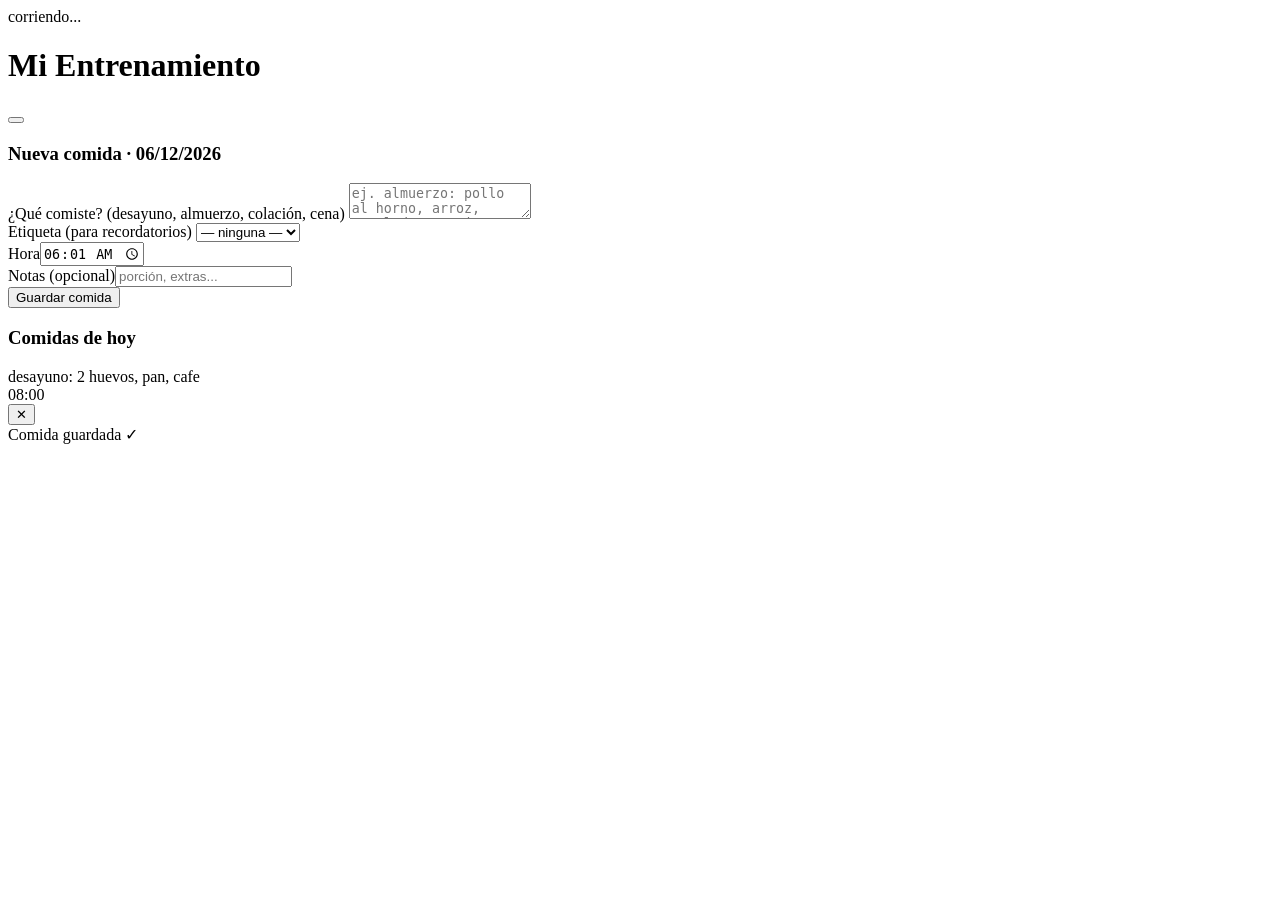
==== test/harness.html @ de98dbd7 "PWA Mi Entrenamiento: registro diario de comidas y entrenamientos - 5 vistas (Hoy, Comida, Entreno, " ====
﻿<!DOCTYPE html>
<html lang="es">
<head><meta charset="UTF-8"><title>Test harness Mi Entrenamiento</title></head>
<body>
  <div id="result">corriendo...</div>
  <header id="app-header">
    <h1 id="header-title">Mi Entrenamiento</h1>
    <button id="btn-sync" class="icon-btn"><span id="sync-dot" class="sync-dot"></span></button>
  </header>
  <main id="view"></main>
  <div id="toast" class="toast"></div>

  <script>
    // ===== Captura de errores ANTES de cargar la app =====
    window.__errores = [];
    window.onerror = function (msg, src, line, col, err) {
      window.__errores.push(msg + " @" + (src || "?").split("/").pop() + ":" + line);
      const el = document.getElementById("result");
      if (el && el.textContent === "corriendo...") el.textContent = "ERROR GLOBAL: " + msg;
      return false;
    };
    window.addEventListener("unhandledrejection", function (e) {
      window.__errores.push("PROMESA: " + (e.reason && e.reason.message ? e.reason.message : String(e.reason)));
      const el = document.getElementById("result");
      if (el && el.textContent === "corriendo...") el.textContent = "PROMESA: " + window.__errores.join(" | ");
    });
  </script>

  <script>
    // ===== Mock de IndexedDB en memoria (síncrono: handlers se ejecutan al asignarse) =====
    // OJO: window.indexedDB es un getter del proto → hay que sombrearlo con defineProperty
    (function () {
      const stores = { comidas: new Map(), entrenos: new Map() };
      const clone = (o) => JSON.parse(JSON.stringify(o));
      function syncReq(result) {
        const r = { result, error: null };
        Object.defineProperty(r, "onsuccess", {
          set(fn) { this._fn = fn; if (fn) { try { fn(); } catch (e) { this.error = e; } } },
          get() { return this._fn; },
        });
        Object.defineProperty(r, "onerror", {
          set(fn) { this._efn = fn; },
          get() { return this._efn; },
        });
        return r;
      }
      const store = (name) => ({
        put(item) { stores[name].set(item.id, clone(item)); return syncReq(item.id); },
        get(id) { const v = stores[name].get(id); return syncReq(v ? clone(v) : undefined); },
        getAll() { return syncReq(Array.from(stores[name].values()).map(clone)); },
        delete(id) { stores[name].delete(id); return syncReq(undefined); },
        clear() { stores[name].clear(); return syncReq(undefined); },
        count() { return syncReq(stores[name].size); },
      });
      function syncTrans() {
        const t = { oncomplete: null, onerror: null, onabort: null, error: null };
        Object.defineProperty(t, "oncomplete", {
          set(fn) { this._fn = fn; if (fn) { try { fn(); } catch (e) { this.error = e; } } },
          get() { return this._fn; },
        });
        t.objectStore = (n) => store(n);
        return t;
      }
      const mock = {
        open() {
          return syncReq({
            objectStoreNames: { contains: (n) => n in stores },
            transaction() { return syncTrans(); },
          });
        },
      };
      try {
        Object.defineProperty(window, "indexedDB", { value: mock, configurable: true, writable: true });
      } catch (e) {
        window.__errores = window.__errores || [];
        window.__errores.push("no se pudo mockear indexedDB: " + e.message);
      }
    })();

    // ===== Mock de fetch para probar /sync =====
    window.fetch = function (url, opts) {
      const body = JSON.parse(opts.body);
      const resultado = {
        comidas: body.comidas.map((c) => JSON.parse(JSON.stringify(c))),
        entrenos: body.entrenos.map((e) => JSON.parse(JSON.stringify(e))),
      };
      return Promise.resolve({ ok: true, status: 200, json: () => Promise.resolve(resultado) });
    };
  </script>

  <script src="/js/db.js"></script>
  <script src="/js/app.js"></script>

  <script>
    // ===== Suite de pruebas =====
    const resultados = [];
    function check(nombre, condicion) {
      resultados.push((condicion ? "PASS" : "FAIL") + " | " + nombre);
    }
    function sleep(ms) { return new Promise((res) => setTimeout(res, ms)); }

    async function correr() {
      try {
        // 1. La app carga y renderiza "hoy"
        await sleep(300);
        const view = document.getElementById("view");
        check("view renderizada (hoy)", !!view && view.innerHTML.includes("Comidas"));
        check("stats grid presente", view.innerHTML.includes("stats-grid"));

        // 2. Simular guardar comida
        window.switchView("comida");
        await sleep(200);
        document.getElementById("c-texto").value = "desayuno: 2 huevos, pan, cafe";
        document.getElementById("c-hora").value = "08:00";
        document.getElementById("c-etiqueta").value = "desayuno";
        window.guardarComida();
        await sleep(300);
        check("comida guardada en IndexedDB", (await DB.getAll("comidas")).length === 1);
        check("comida visible en vista", document.getElementById("view").innerHTML.includes("2 huevos"));

        // 3. Guardar un entreno de trote
        window.switchView("entreno");
        await sleep(200);
        window.seleccionarTipo("trote");
        await sleep(200);
        document.getElementById("e-distancia").value = "5";
        document.getElementById("e-tiempo").value = "30";
        document.getElementById("e-ritmo").value = "6.0";
        document.getElementById("e-fc").value = "140/170";
        window.guardarEntreno();
        await sleep(300);
        const entrenos = await DB.getAll("entrenos");
        check("entreno trote guardado", entrenos.length === 1 && entrenos[0].tipo === "trote");
        check("datos trote correctos", entrenos[0].datos.distancia === "5" && entrenos[0].datos.fc === "140/170");

        // 4. Guardar entreno gym con ejercicios
        window.seleccionarTipo("gym");
        await sleep(200);
        const list = document.getElementById("ex-list");
        check("lista gym iniciada con 1 ejercicio", list.children.length === 1);
        list.children[0].querySelector(".ex-nombre").value = "Prensa";
        list.children[0].querySelector(".ex-series").value = "3";
        list.children[0].querySelector(".ex-reps").value = "15";
        window.addEjercicio();
        list.children[1].querySelector(".ex-nombre").value = "Jalon";
        list.children[1].querySelector(".ex-series").value = "3";
        list.children[1].querySelector(".ex-reps").value = "12";
        window.guardarEntreno();
        await sleep(300);
        const entrenos2 = await DB.getAll("entrenos");
        check("entreno gym guardado", entrenos2.length === 2);
        const gym = entrenos2.find((e) => e.tipo === "gym");
        check("gym con 2 ejercicios", gym && gym.datos.ejercicios.length === 2);

        // 5. Vista semana muestra datos
        window.switchView("semana");
        await sleep(200);
        const semana = document.getElementById("view").innerHTML;
        check("semana muestra 2 entrenos", semana.includes("2"));
        check("semana muestra badges", semana.includes("badge-trote") && semana.includes("badge-gym"));

        // 5b. Guardar commuting (toggle ida+vuelta)
        window.switchView("entreno");
        await sleep(200);
        window.seleccionarTipo("commute");
        await sleep(200);
        check("toggle commuting con 2 botones", document.querySelectorAll("#e-toggle button").length === 2);
        window.toggleCommute(document.querySelector("#e-toggle button[data-leg='vuelta']"));
        document.getElementById("e-distancia").value = "22";
        window.guardarEntreno();
        await sleep(300);
        const entrenos3 = await DB.getAll("entrenos");
        const comm = entrenos3.find((e) => e.tipo === "commute");
        check("commuting guardado", !!comm);
        check("commuting ida+vuelta y km", comm && comm.datos.ida && comm.datos.vuelta && comm.datos.distancia === "22");

        // 5c. Borrar el entreno de trote
        window._confirmOverride = () => true;
        window.borrarRegistro("entrenos", entrenos3.find((e) => e.tipo === "trote").id);
        await sleep(300);
        const entrenos4 = await DB.getAll("entrenos");
        check("borrado individual funciona", entrenos4.length === 2 && !entrenos4.some((e) => e.tipo === "trote"));

        // 6. Sync (fetch mock) devuelve datos y marca ok
        window.switchView("ajustes");
        localStorage.setItem("serverIp", "127.0.0.1");
        await sleep(200);
        await window.syncAhora();
        check("sync ok -> dot verde", document.getElementById("sync-dot").className.includes("ok"));

        // 7. Persistencia: comidas y entrenos siguen en IndexedDB (tras borrar: 1 comida, 2 entrenos)
        const [cc, ee] = await Promise.all([DB.getAll("comidas"), DB.getAll("entrenos")]);
        check("persistencia comidas=1 entrenos=2", cc.length === 1 && ee.length === 2);

        // 8. Exportar datos funciona (crea blob)
        const antes = document.createElement("a").click;
        window.exportarDatos();
        check("exportar datos no lanza error", true);

        document.getElementById("result").textContent = "RESULTADO: " + resultados.filter((r) => r.startsWith("PASS")).length + "/" + resultados.length + " PASS";
        resultados.forEach((r) => {
          const div = document.createElement("div");
          div.textContent = r;
          document.body.appendChild(div);
        });
      } catch (err) {
        document.getElementById("result").textContent = "ERROR EN SUITE: " + err.message + " | " + (err.stack || "").split("\n")[1];
        console.error(err);
      }
    }

    // La app ya se inicializó sola con DOMContentLoaded; esperamos a que esté lista
    (async function auto() {
      const intentos = [];
      for (let i = 0; i < 40; i++) {
        try {
          if (typeof window.switchView === "function" && document.getElementById("view").innerHTML.includes("Comidas")) {
            await correr();
            return;
          }
        } catch (e) { intentos.push(e.message); }
        await sleep(250);
      }
      document.getElementById("result").textContent = "TIMEOUT: la app no inicializó. Errores: " + window.__errores.join(" | ") + " | intents: " + intentos.join(" | ");
    })();
  </script>
</body>
</html>
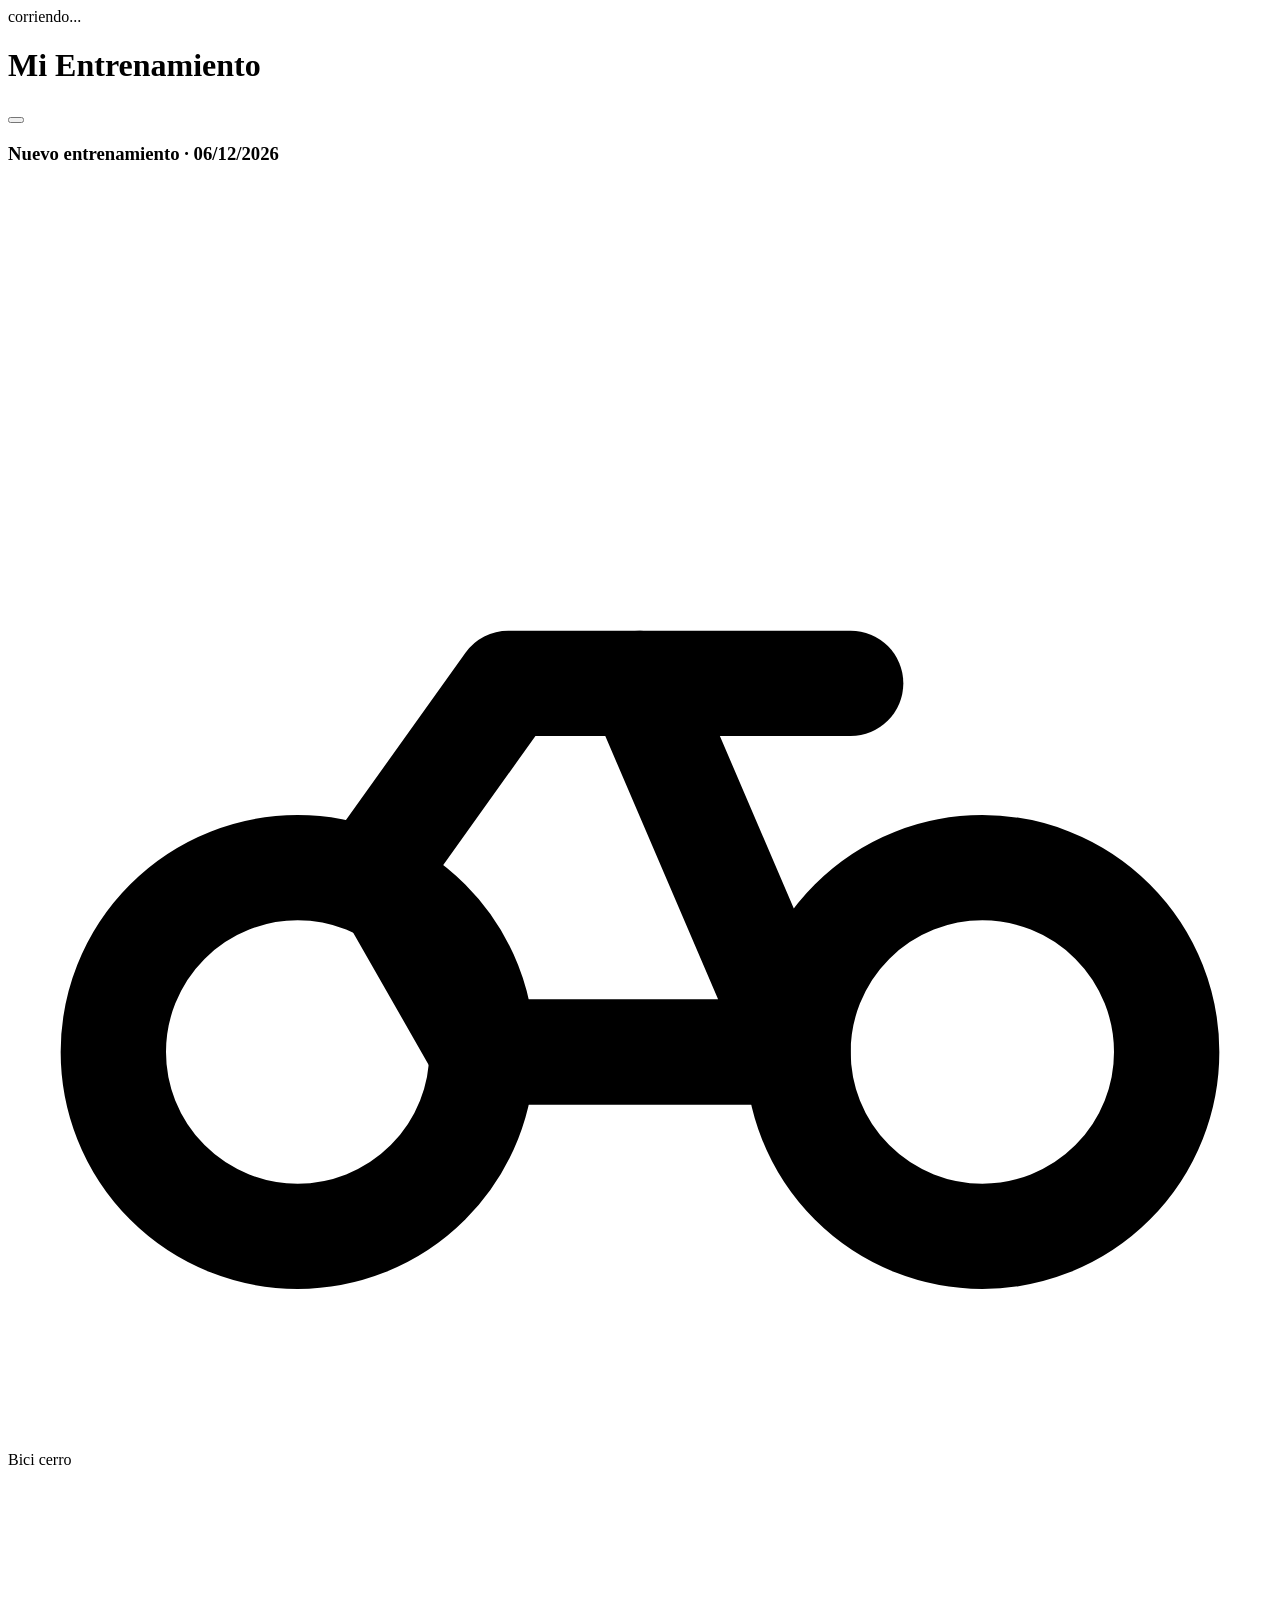
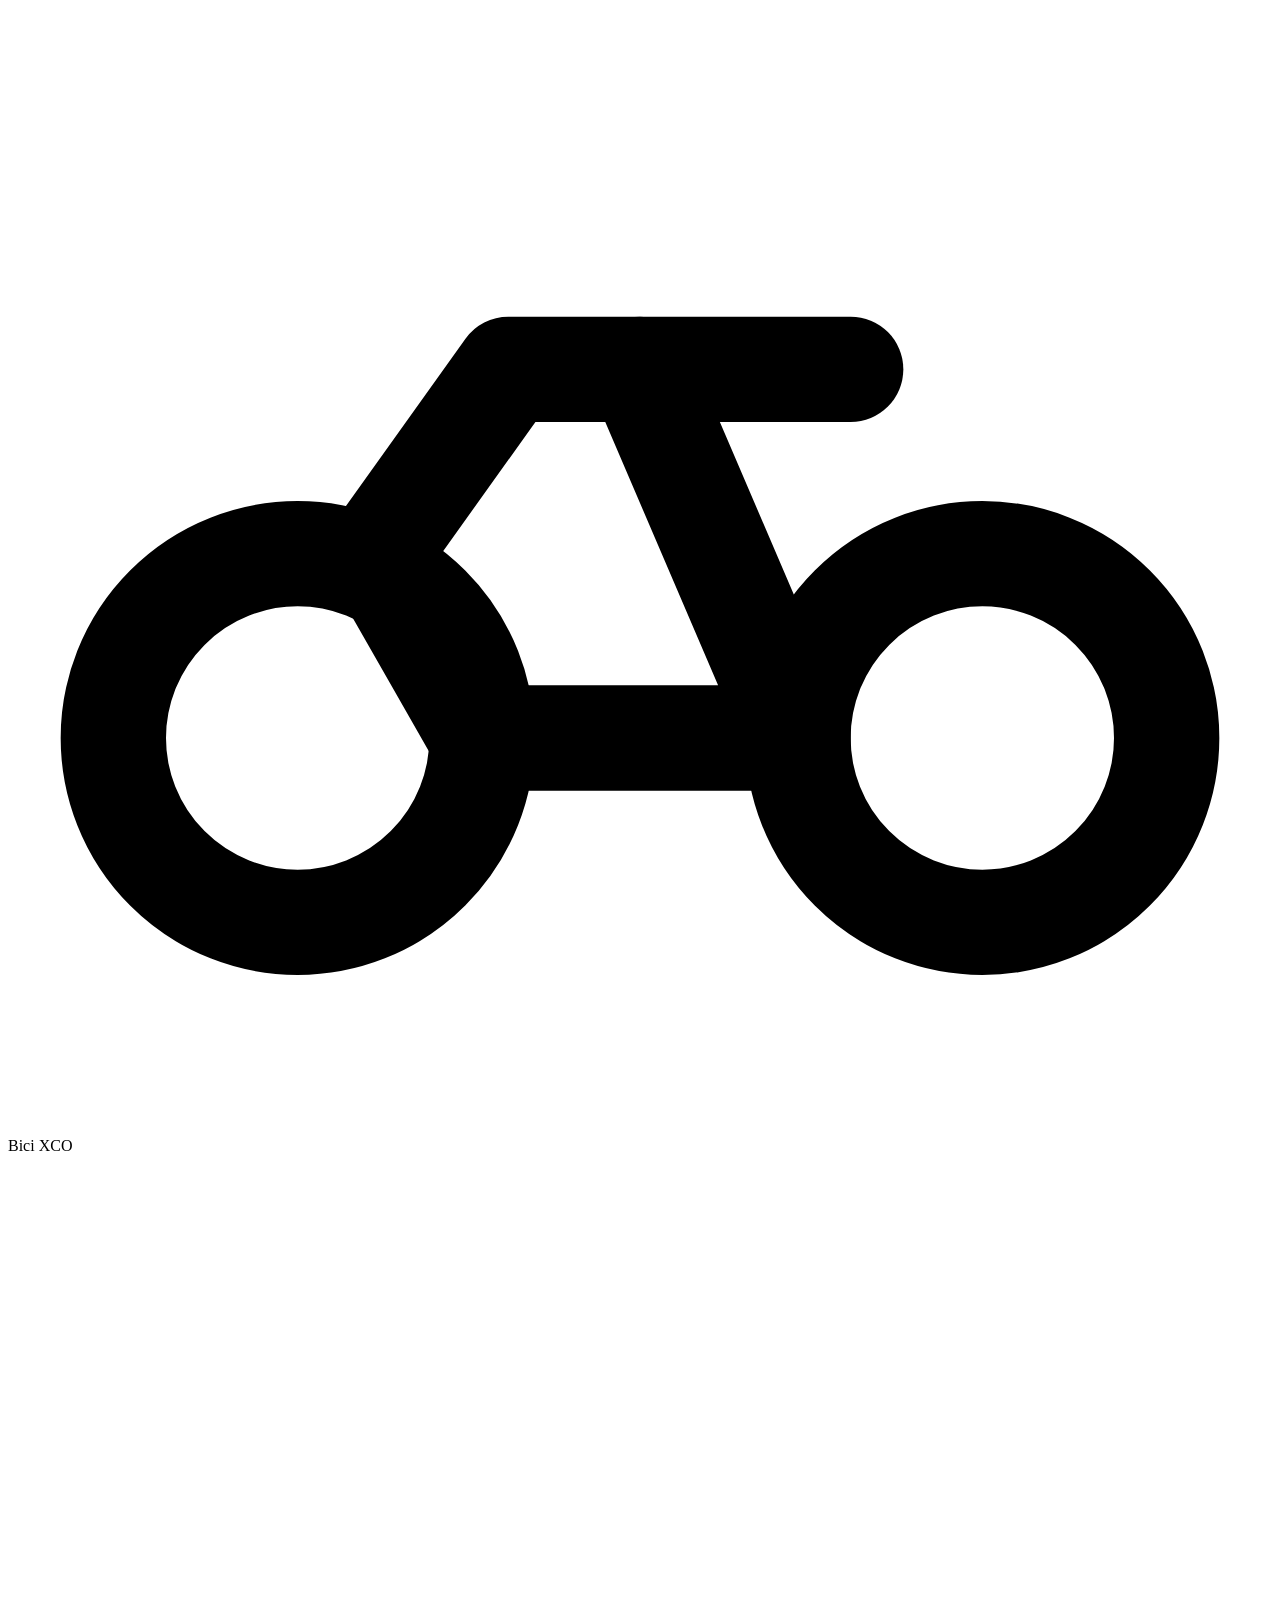
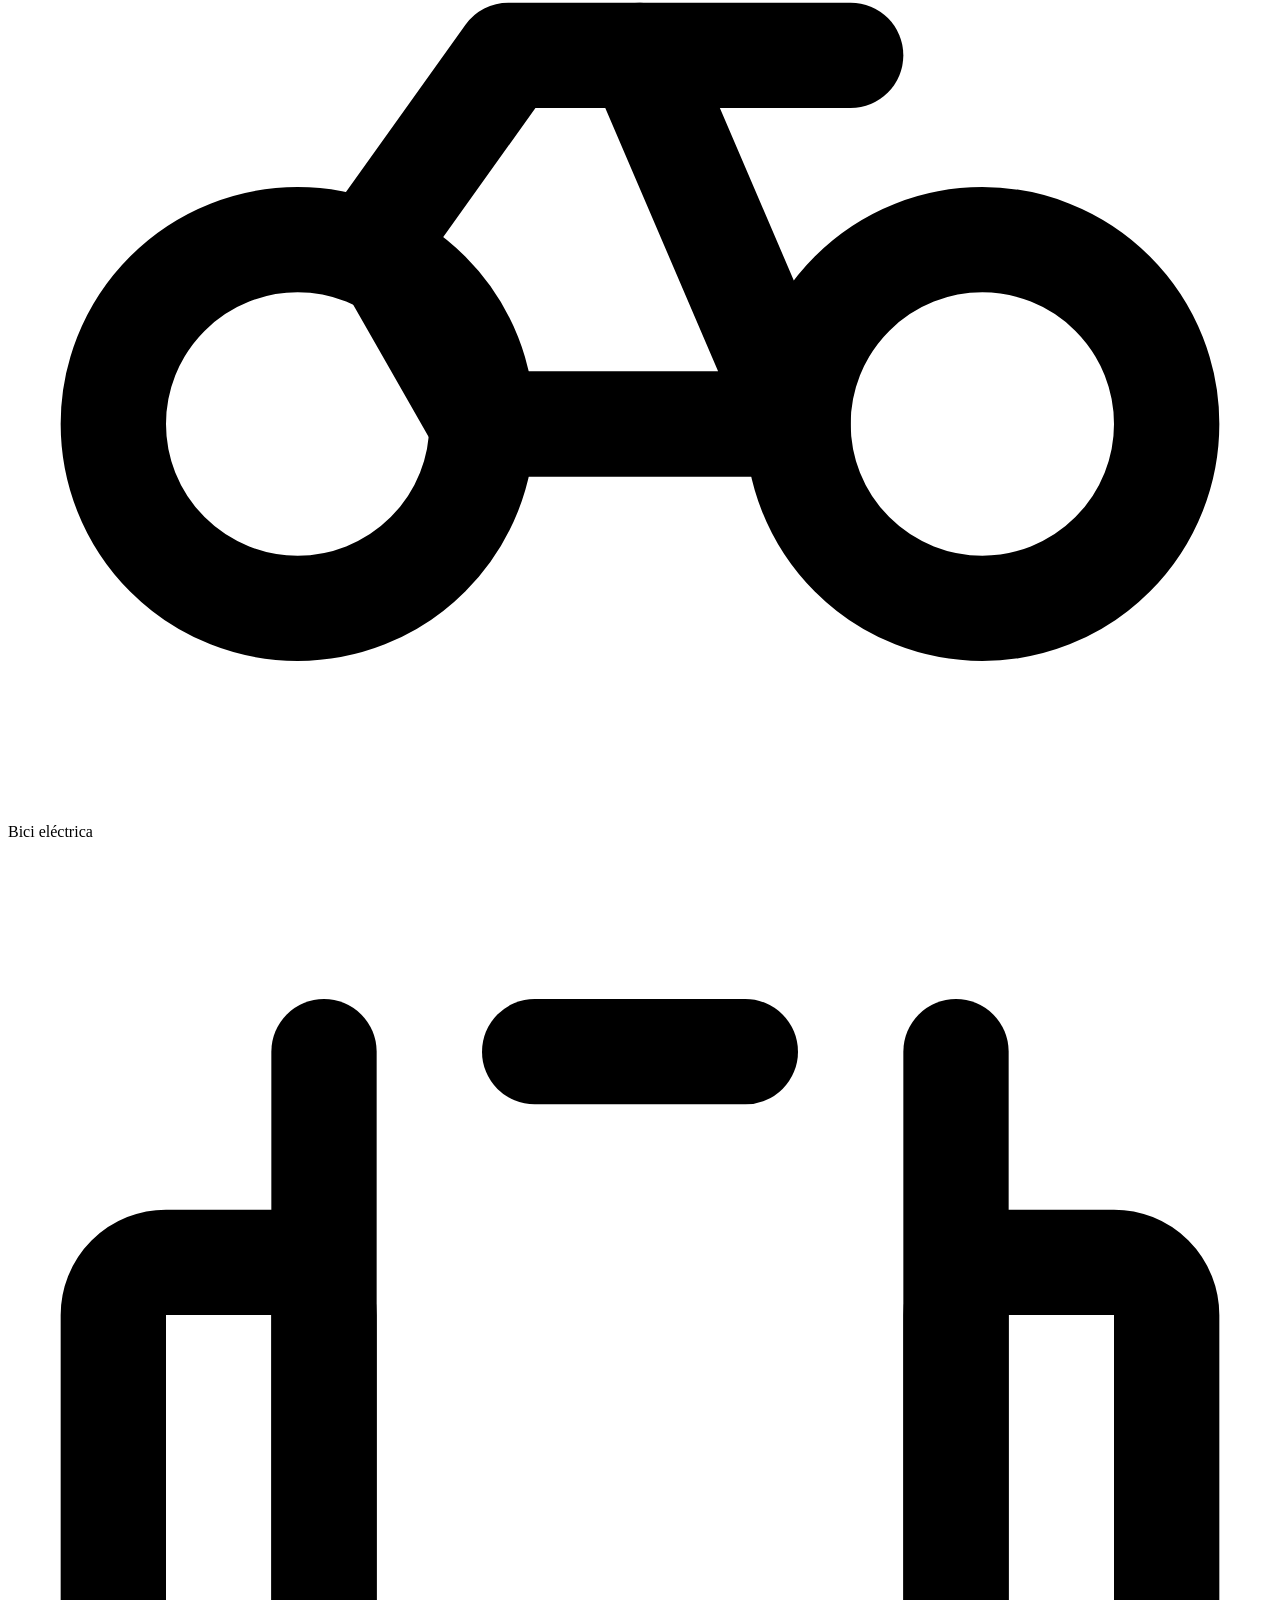
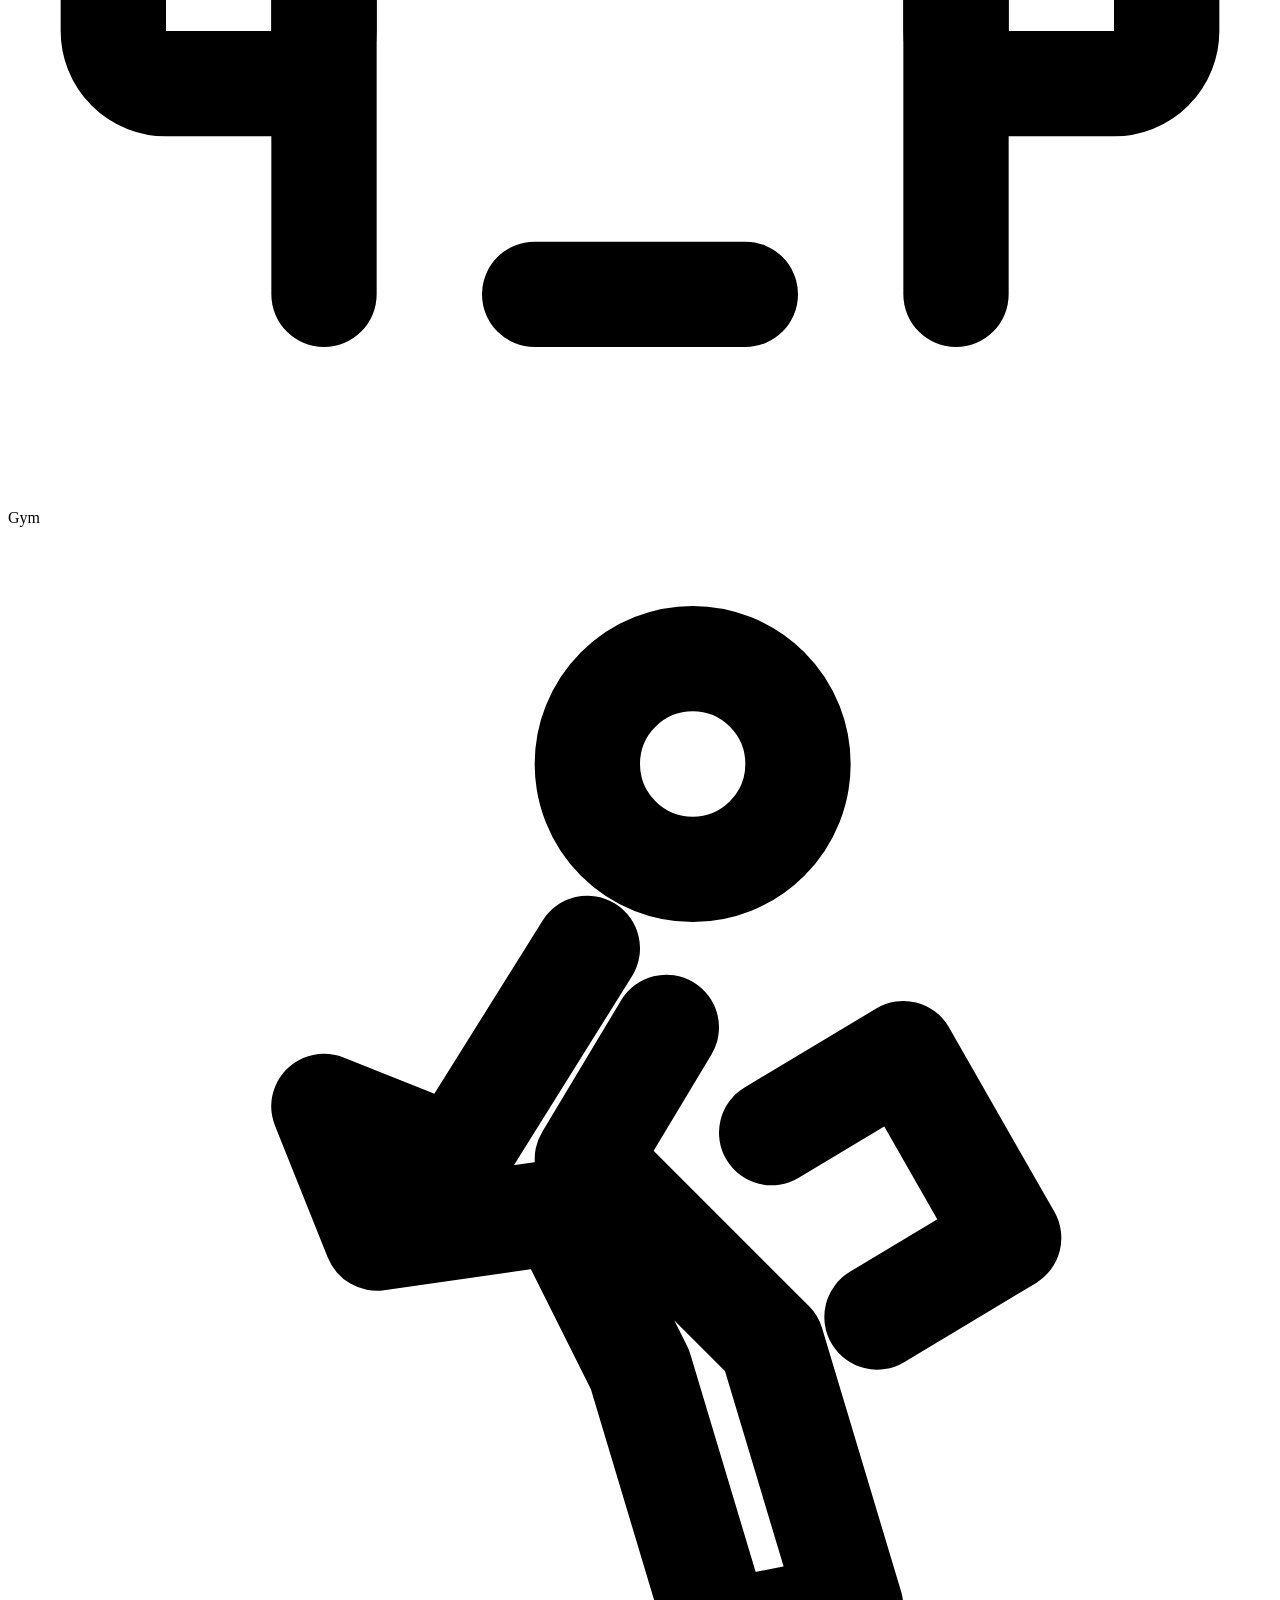
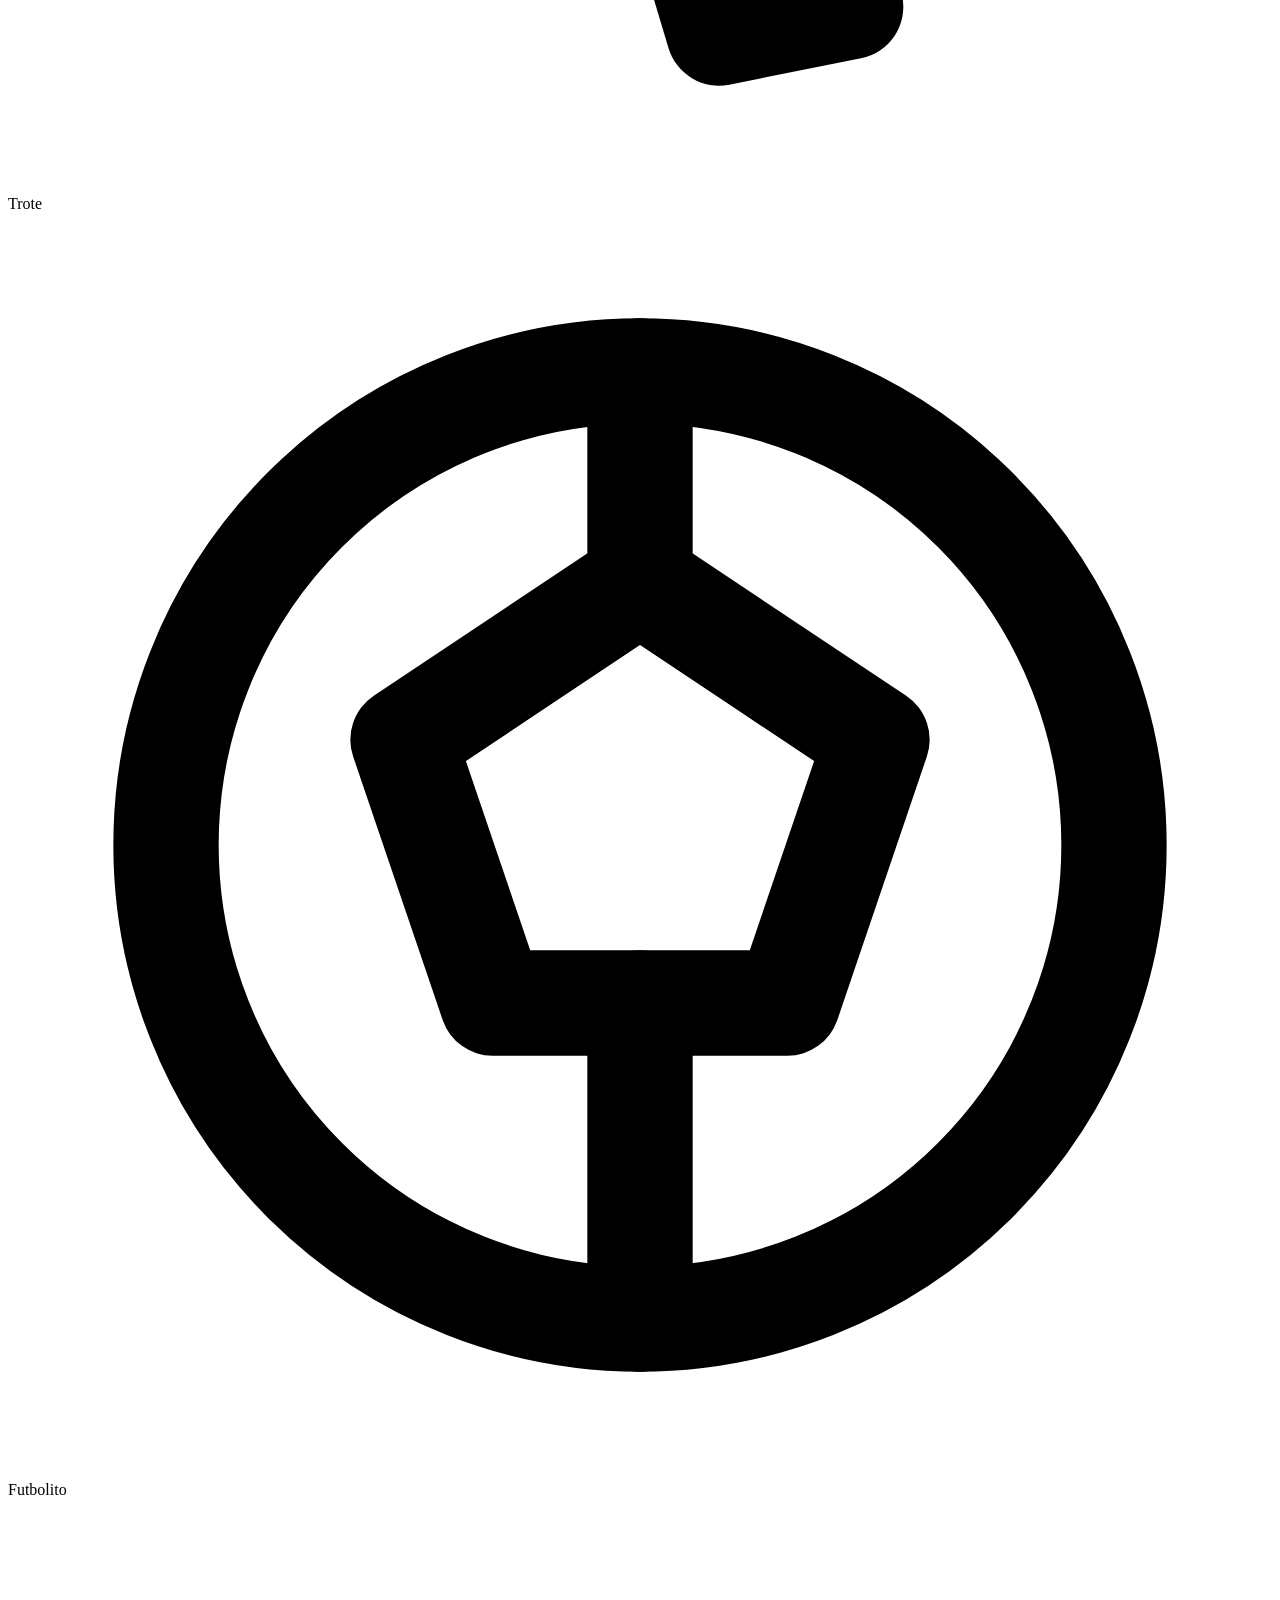
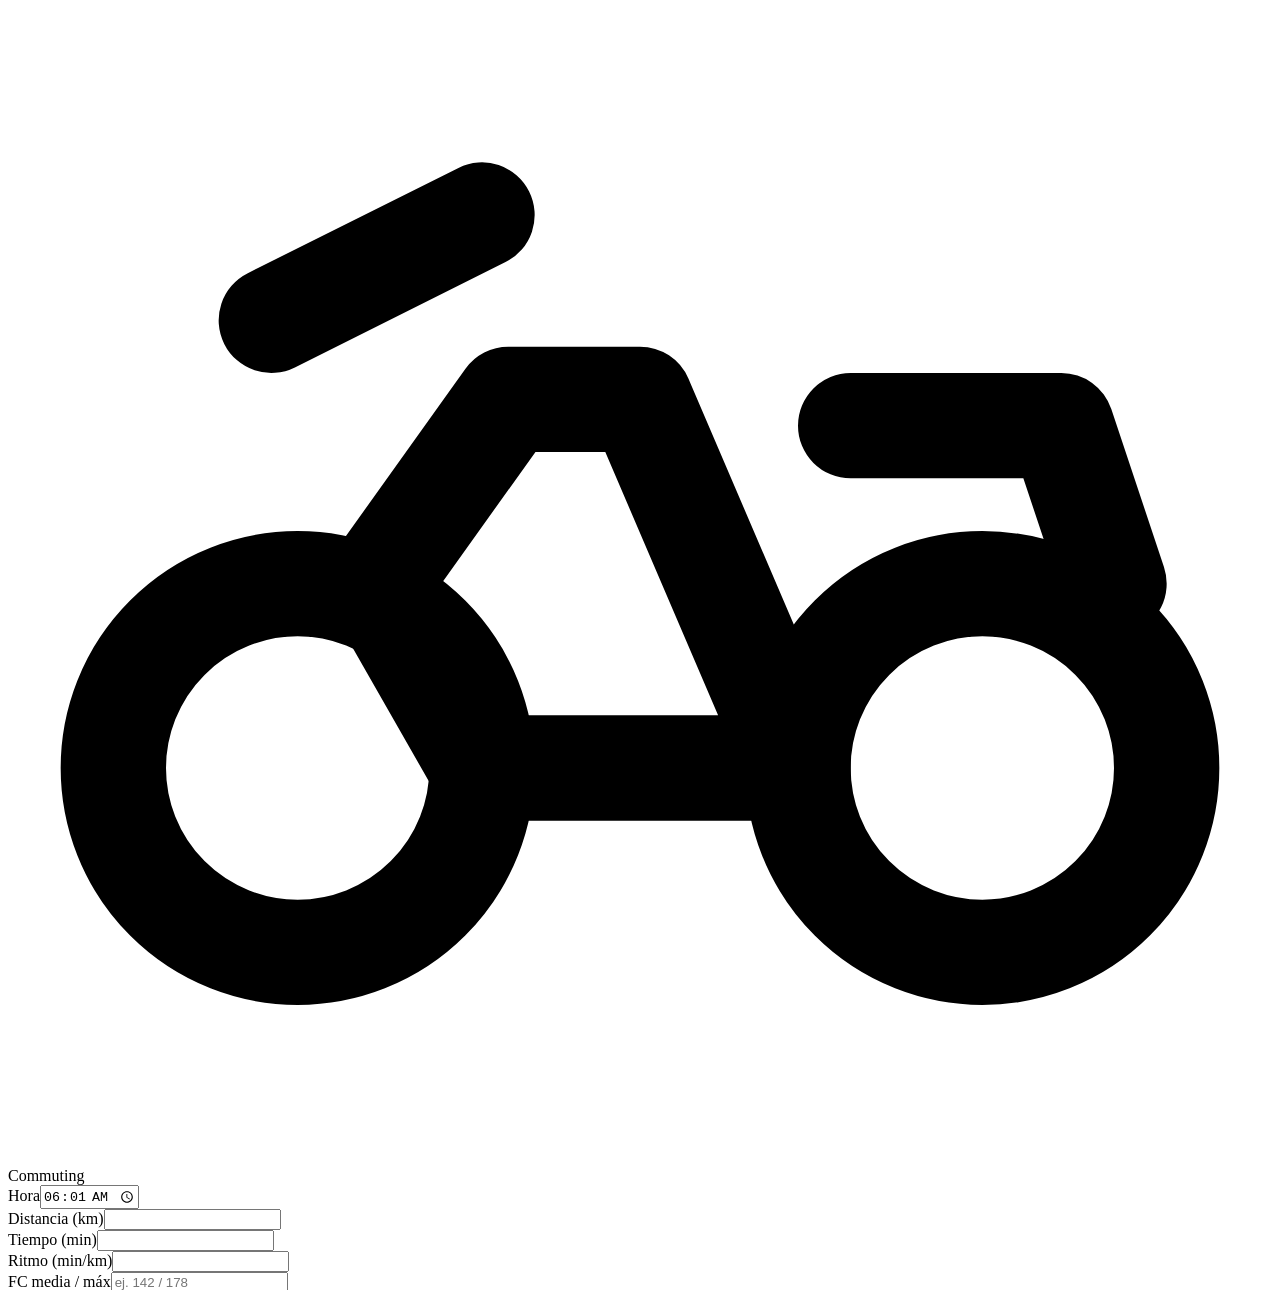
==== commit 5c87c077: "feat: reconocimiento de comida por foto con Gemini (macros: kcal/prot/carbs/grasas) - Campo de API k" ====
--- a/test/harness.html
+++ b/test/harness.html
@@ -197,6 +197,22 @@
         window.exportarDatos();
         check("exportar datos no lanza error", true);
 
+        // 9. parseMacros: JSON limpio de Gemini
+        const m1 = window.parseMacros('{"alimentos":["pollo","arroz"],"calorias":450,"proteinas":32,"carbs":55,"grasas":10}');
+        check("parseMacros JSON limpio", m1 && m1.calorias === 450 && m1.proteinas === 32 && m1.carbs === 55 && m1.grasas === 10 && m1.alimentos.length === 2);
+
+        // 10. parseMacros: con markdown/backticks alrededor
+        const m2 = window.parseMacros('```json\n{"alimentos":["ensalada"],"calorias":120,"proteinas":4,"carbs":15,"grasas":6}\n```');
+        check("parseMacros con markdown", m2 && m2.calorias === 120 && m2.alimentos[0] === "ensalada");
+
+        // 11. parseMacros: texto basura -> null
+        const m3 = window.parseMacros('no hay json aqui');
+        check("parseMacros basura -> null", m3 === null);
+
+        // 12. parseMacros: numeros como strings
+        const m4 = window.parseMacros('{"alimentos":["pan"],"calorias":"200","proteinas":"8","carbs":"30","grasas":"3"}');
+        check("parseMacros numeros string", m4 && m4.calorias === 200 && m4.proteinas === 8);
+
         document.getElementById("result").textContent = "RESULTADO: " + resultados.filter((r) => r.startsWith("PASS")).length + "/" + resultados.length + " PASS";
         resultados.forEach((r) => {
           const div = document.createElement("div");
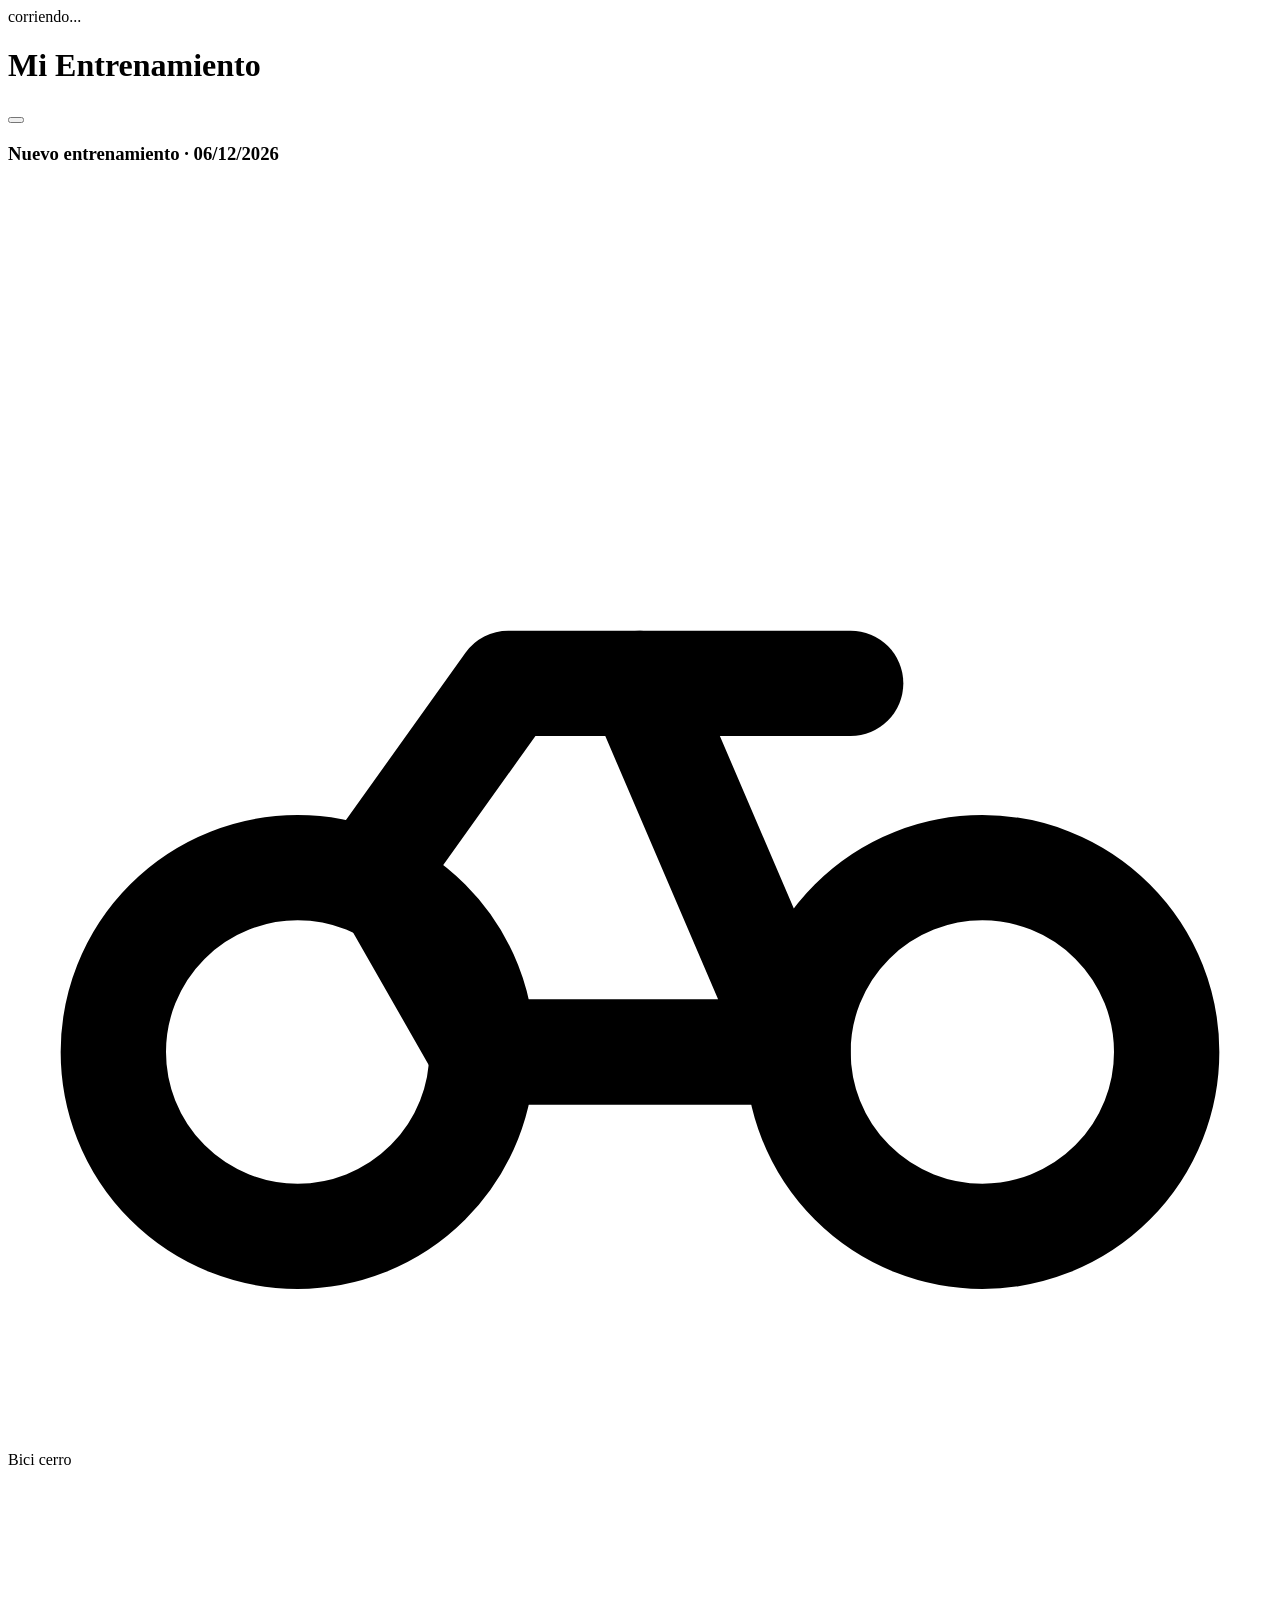
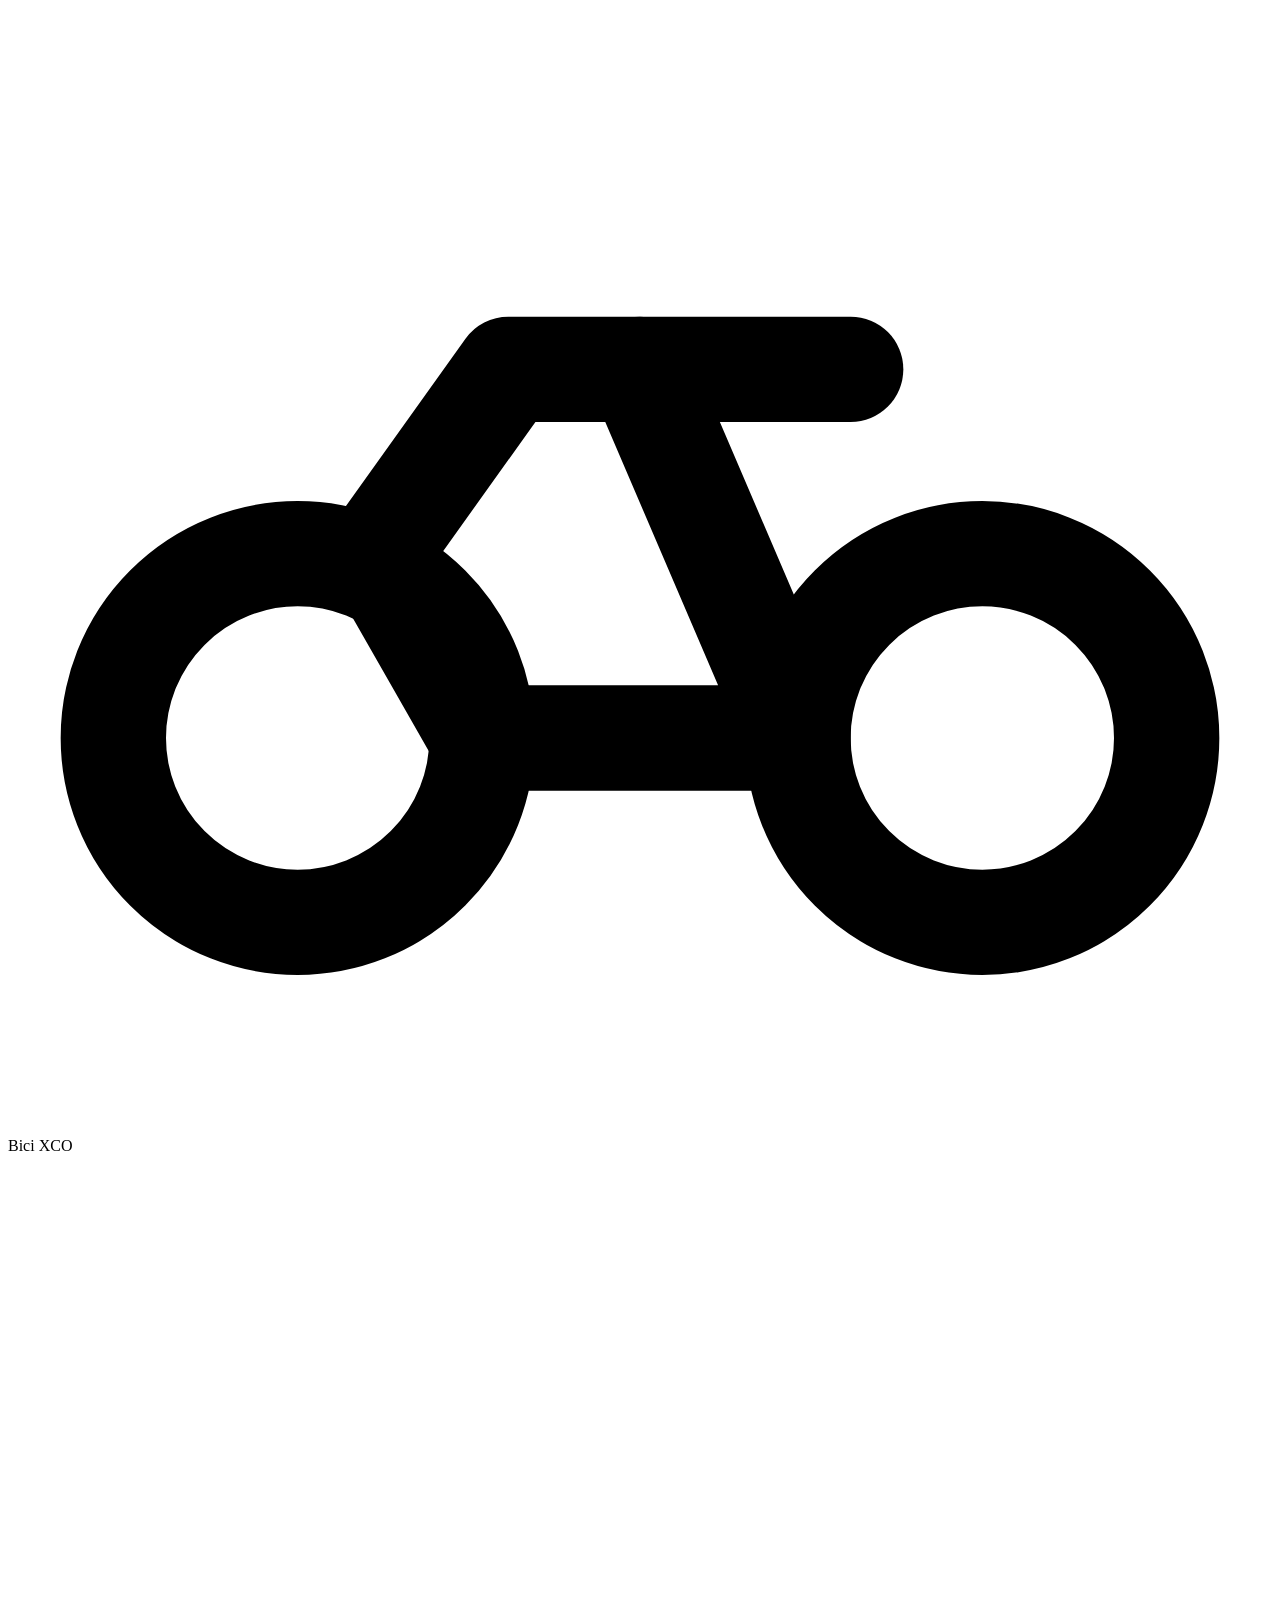
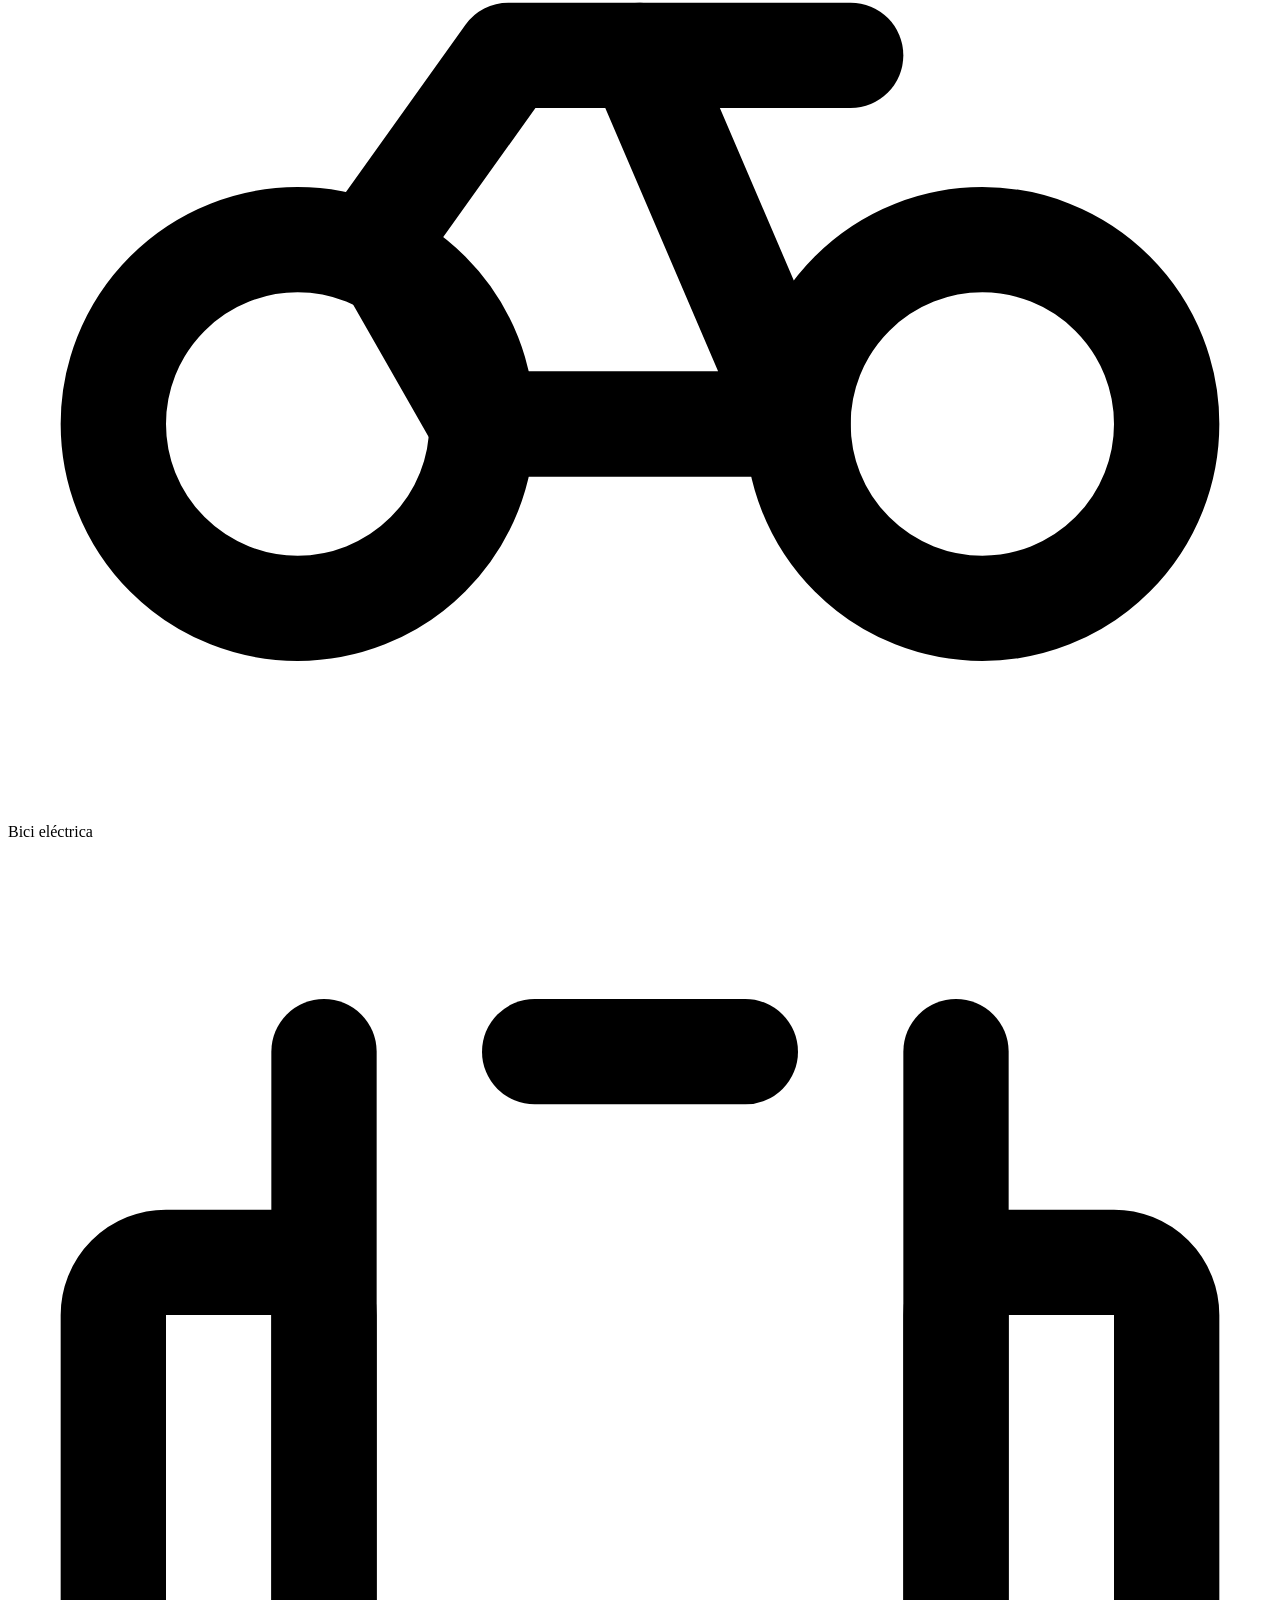
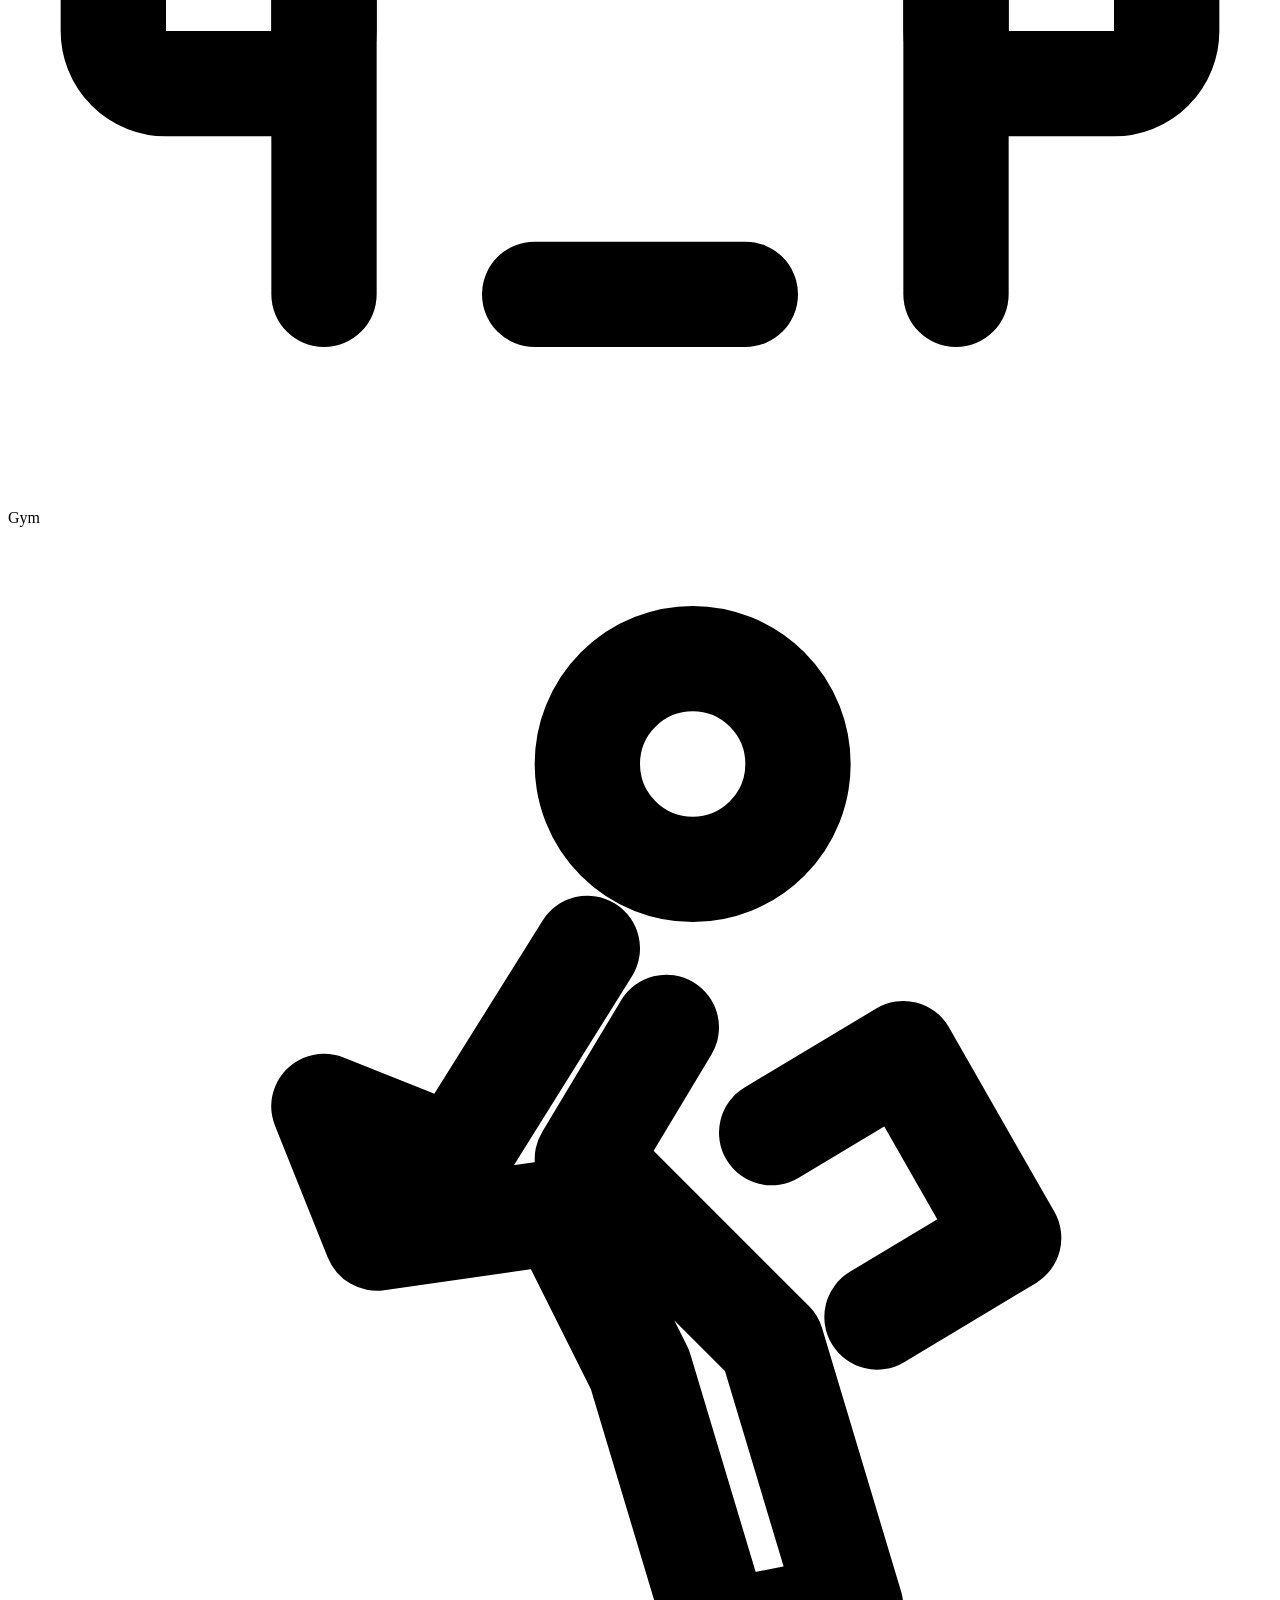
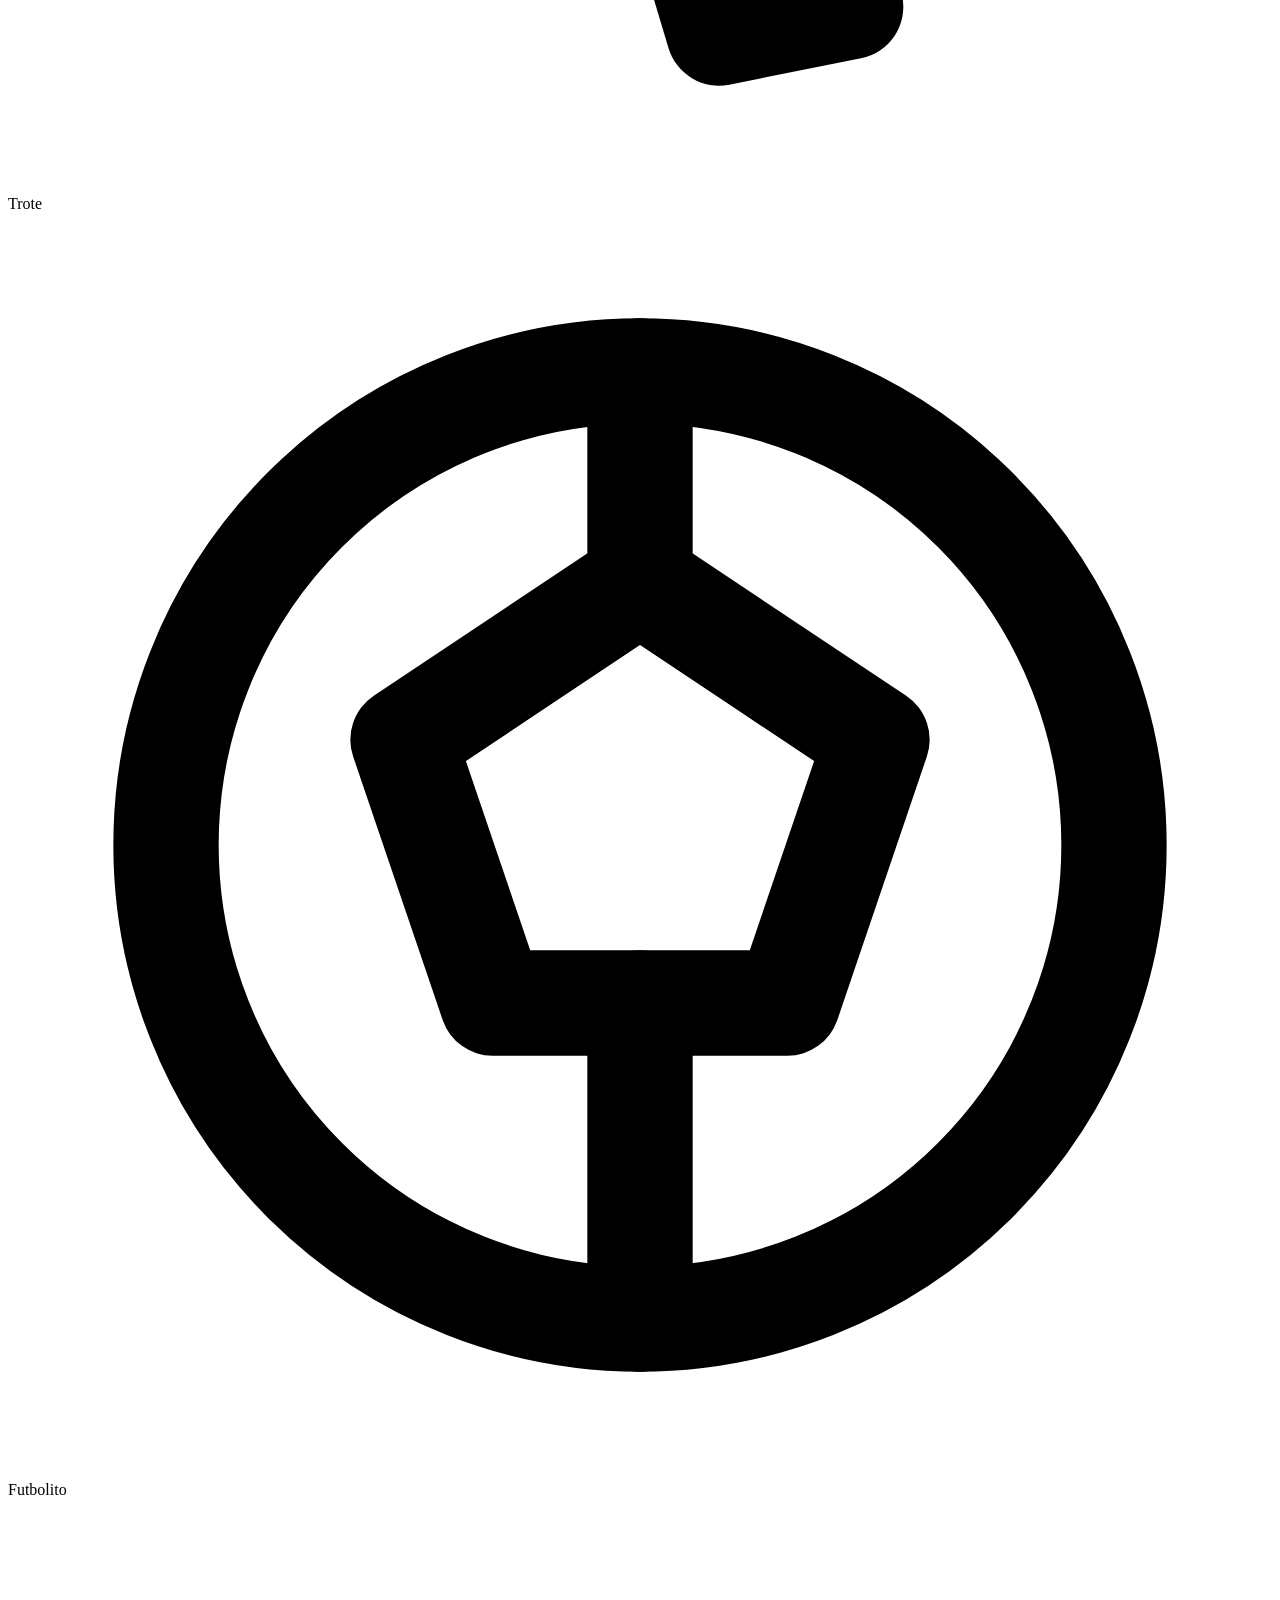
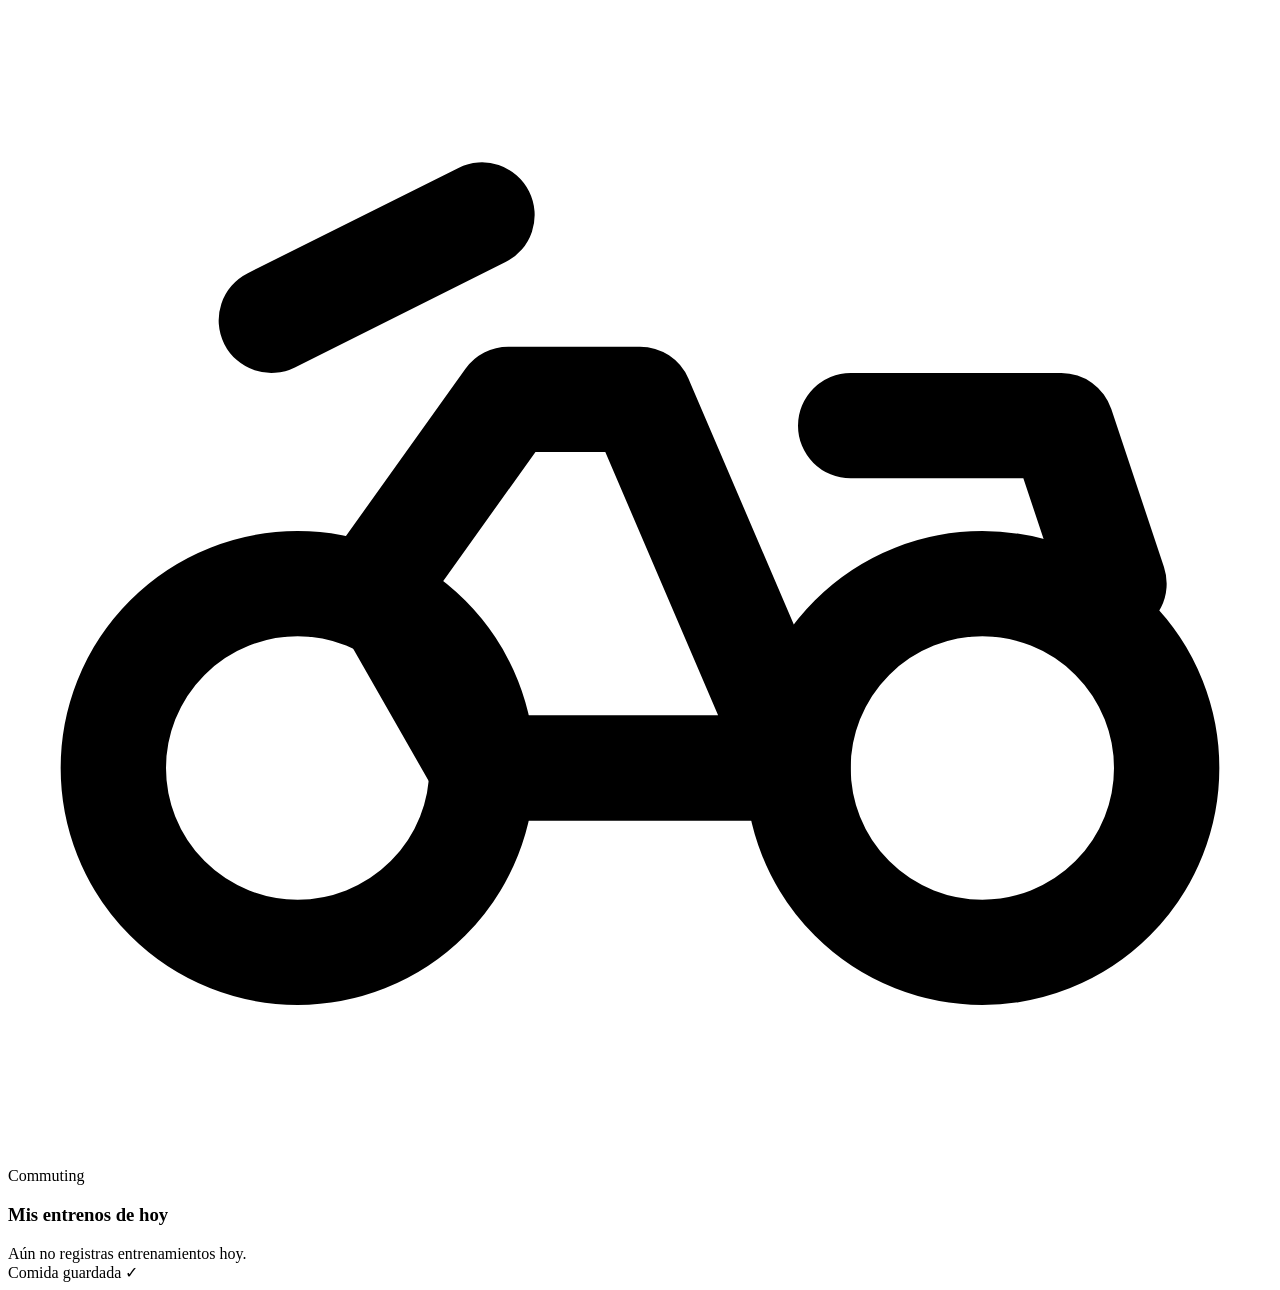
==== commit 10895756: "feat: progreso diario contra metas (2200kcal/165p/250c/60g) + macros automaticos en comida escrita -" ====
--- a/test/harness.html
+++ b/test/harness.html
@@ -213,6 +213,32 @@
         const m4 = window.parseMacros('{"alimentos":["pan"],"calorias":"200","proteinas":"8","carbs":"30","grasas":"3"}');
         check("parseMacros numeros string", m4 && m4.calorias === 200 && m4.proteinas === 8);
 
+        // 13. metasDiarias: default 2200/165/250/60
+        localStorage.removeItem("metas");
+        const metasDef = window.metasDiarias();
+        check("metas default", metasDef.calorias === 2200 && metasDef.proteinas === 165 && metasDef.carbs === 250 && metasDef.grasas === 60);
+
+        // 14. metasDiarias: custom guardadas en localStorage
+        localStorage.setItem("metas", JSON.stringify({ calorias: 2000, proteinas: 180, carbs: 200, grasas: 50 }));
+        const metasCust = window.metasDiarias();
+        check("metas custom", metasCust.calorias === 2000 && metasCust.proteinas === 180);
+
+        // 15. progresoDia: suma macros de comidas del dia
+        await DB.add("comidas", { id: "m1", fecha: todayStr(), hora: "09:00", texto: "desayuno", macros: { calorias: 400, proteinas: 20, carbs: 50, grasas: 10 } });
+        await DB.add("comidas", { id: "m2", fecha: todayStr(), hora: "14:00", texto: "almuerzo", macros: { calorias: 600, proteinas: 40, carbs: 70, grasas: 15 } });
+        await DB.add("comidas", { id: "m3", fecha: todayStr(), hora: "20:00", texto: "cena sin macros" });
+        App.comidas = await DB.getAll("comidas");
+        const prog = window.progresoDia(todayStr());
+        check("progresoDia suma kcal", prog.calorias === 1000 && prog.proteinas === 60 && prog.carbs === 120 && prog.grasas === 25);
+        check("progresoDia cuenta conMacros/total", prog.conMacros === 2 && prog.total === 4);
+
+        // 16. Vista Hoy muestra la tarjeta de progreso
+        window.switchView("hoy");
+        await sleep(200);
+        const hoyHtml = document.getElementById("view").innerHTML;
+        check("hoy muestra cuánto falta", hoyHtml.includes("Cuánto falta") && hoyHtml.includes("Proteína") && hoyHtml.includes("Calorías"));
+        check("hoy muestra aviso de estimado", hoyHtml.includes("estimado de 2 de 4"));
+
         document.getElementById("result").textContent = "RESULTADO: " + resultados.filter((r) => r.startsWith("PASS")).length + "/" + resultados.length + " PASS";
         resultados.forEach((r) => {
           const div = document.createElement("div");
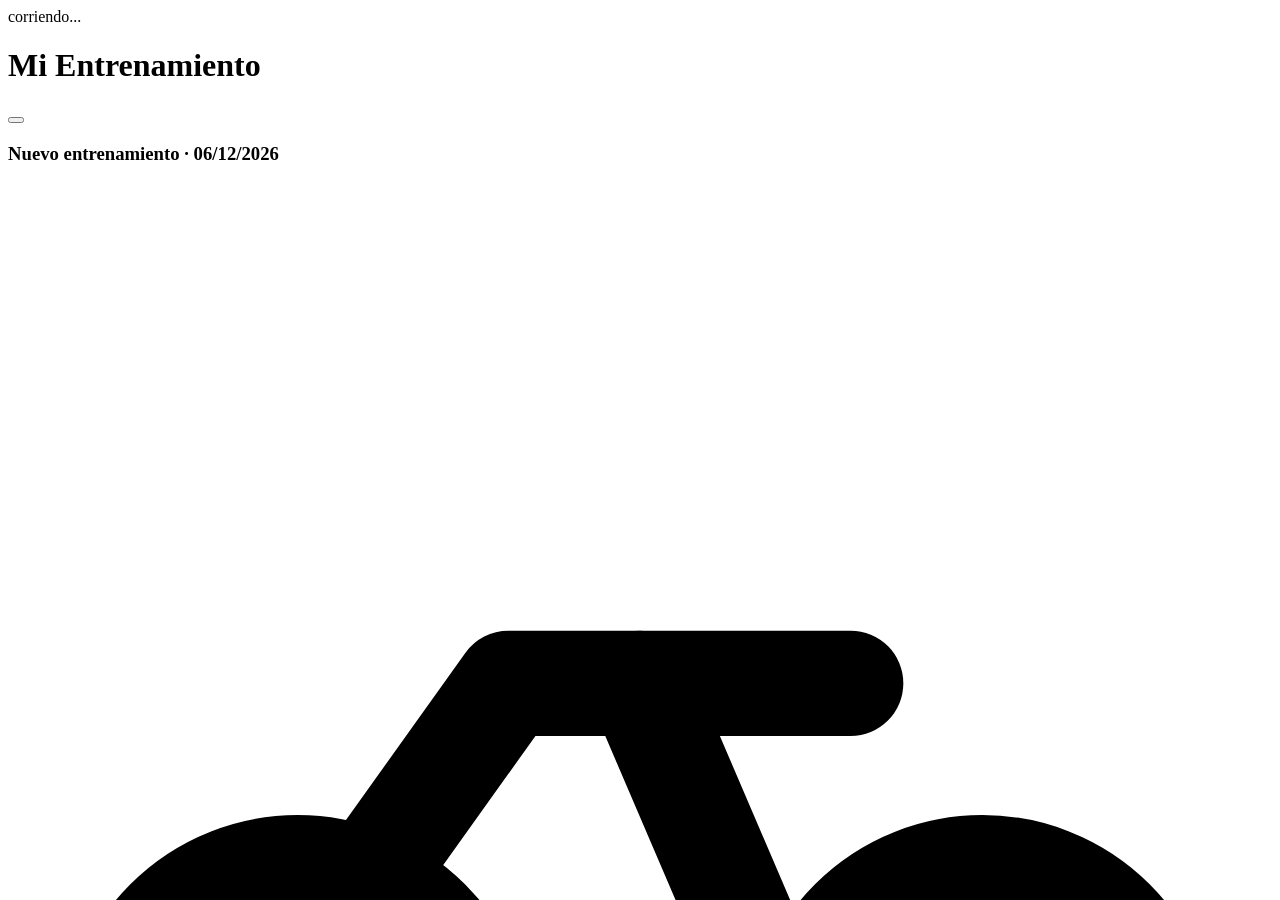
==== commit da0da213: "fix(v1.5.1): aviso claro cuando faltan macros + boton 'Estimar macros faltantes' - La tarjeta de pro" ====
--- a/test/harness.html
+++ b/test/harness.html
@@ -237,7 +237,21 @@
         await sleep(200);
         const hoyHtml = document.getElementById("view").innerHTML;
         check("hoy muestra cuánto falta", hoyHtml.includes("Cuánto falta") && hoyHtml.includes("Proteína") && hoyHtml.includes("Calorías"));
-        check("hoy muestra aviso de estimado", hoyHtml.includes("estimado de 2 de 4"));
+        check("hoy muestra aviso de comidas sin macros", hoyHtml.includes("sin macros"));
+
+        // 17. sin clave de Gemini -> aviso de configurar clave
+        localStorage.removeItem("geminiKey");
+        window.switchView("hoy");
+        await sleep(200);
+        const hoySinClave = document.getElementById("view").innerHTML;
+        check("aviso sin clave gemini", hoySinClave.includes("configura tu clave de Gemini"));
+
+        // 18. con clave -> boton estimar faltantes
+        localStorage.setItem("geminiKey", "test-key");
+        window.switchView("hoy");
+        await sleep(200);
+        const hoyConClave = document.getElementById("view").innerHTML;
+        check("boton estimar faltantes", hoyConClave.includes("Estimar macros faltantes"));
 
         document.getElementById("result").textContent = "RESULTADO: " + resultados.filter((r) => r.startsWith("PASS")).length + "/" + resultados.length + " PASS";
         resultados.forEach((r) => {
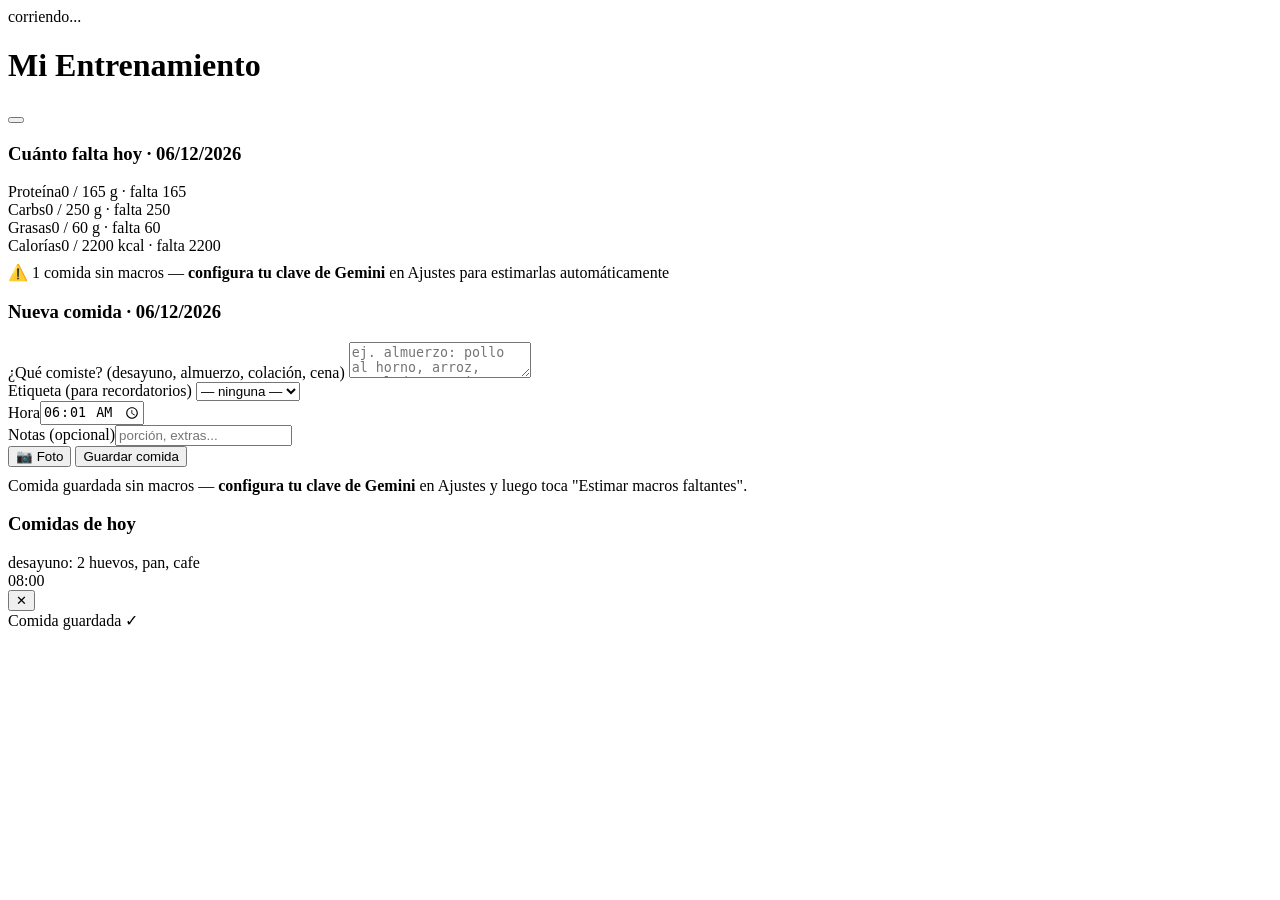
==== commit e1bf0ac4: "fix(v1.5.6): enlace de API key de Gemini clickeable (anchor + target blank) - El texto aistudio.goog" ====
--- a/test/harness.html
+++ b/test/harness.html
@@ -253,6 +253,49 @@
         const hoyConClave = document.getElementById("view").innerHTML;
         check("boton estimar faltantes", hoyConClave.includes("Estimar macros faltantes"));
 
+        // 19. Importar JSON: fusionar (modo=false -> añadir sin borrar)
+        window._confirmOverride = () => false;
+        const jsonFusion = JSON.stringify({
+          comidas: [
+            { id: "imp-1", fecha: todayStr(), hora: "12:00", texto: "importada", macros: { calorias: 300, proteinas: 20, carbs: 30, grasas: 8 } },
+            { id: "m1", fecha: todayStr(), hora: "09:00", texto: "duplicado (no debe sumar)" },
+          ],
+          entrenos: [],
+        });
+        const archivoFusion = new File([jsonFusion], "fusion.json", { type: "application/json" });
+        await window.importarJson({ target: { files: [archivoFusion], value: "" } });
+        const trasFusion = await DB.getAll("comidas");
+        const idsFusion = trasFusion.map((c) => c.id);
+        check("importar fusiona sin duplicar", idsFusion.includes("imp-1") && idsFusion.filter((i) => i === "m1").length === 1);
+
+        // 20. Importar JSON: reemplazar (modo=true -> borra y carga solo lo importado)
+        window._confirmOverride = () => true;
+        const jsonReemplazo = JSON.stringify({
+          comidas: [{ id: "r1", fecha: todayStr(), hora: "08:00", texto: "reemplazo" }],
+          entrenos: [{ id: "re1", fecha: todayStr(), hora: "18:00", tipo: "trote", datos: { distancia: "5" }, resumen: "trote" }],
+        });
+        const archivoReemplazo = new File([jsonReemplazo], "reemplazo.json", { type: "application/json" });
+        await window.importarJson({ target: { files: [archivoReemplazo], value: "" } });
+        const [cc2, ee2] = await Promise.all([DB.getAll("comidas"), DB.getAll("entrenos")]);
+        check("importar reemplaza comidas", cc2.length === 1 && cc2[0].id === "r1");
+        check("importar reemplaza entrenos", ee2.length === 1 && ee2[0].id === "re1");
+
+        // 21. Importar JSON inválido -> error amigable
+        window.switchView("ajustes");
+        await sleep(100);
+        await window.importarJson({ target: { files: [new File(["no soy json"], "malo.json", { type: "application/json" })], value: "" } });
+        const estadoImp = document.getElementById("importar-estado");
+        check("importar json invalido avisa", estadoImp && estadoImp.innerHTML.length > 0);
+
+        // 22. Vista Ajustes muestra boton importar
+        window.switchView("ajustes");
+        await sleep(200);
+        const ajustesHtml = document.getElementById("view").innerHTML;
+        check("ajustes tiene boton importar", ajustesHtml.includes("Importar JSON"));
+
+        // 23. Enlace de API key es clickeable (anchor con href)
+        check("enlace apikey es anchor", ajustesHtml.includes('href="https://aistudio.google.com/apikey"') && ajustesHtml.includes("target=\"_blank\""));
+
         document.getElementById("result").textContent = "RESULTADO: " + resultados.filter((r) => r.startsWith("PASS")).length + "/" + resultados.length + " PASS";
         resultados.forEach((r) => {
           const div = document.createElement("div");
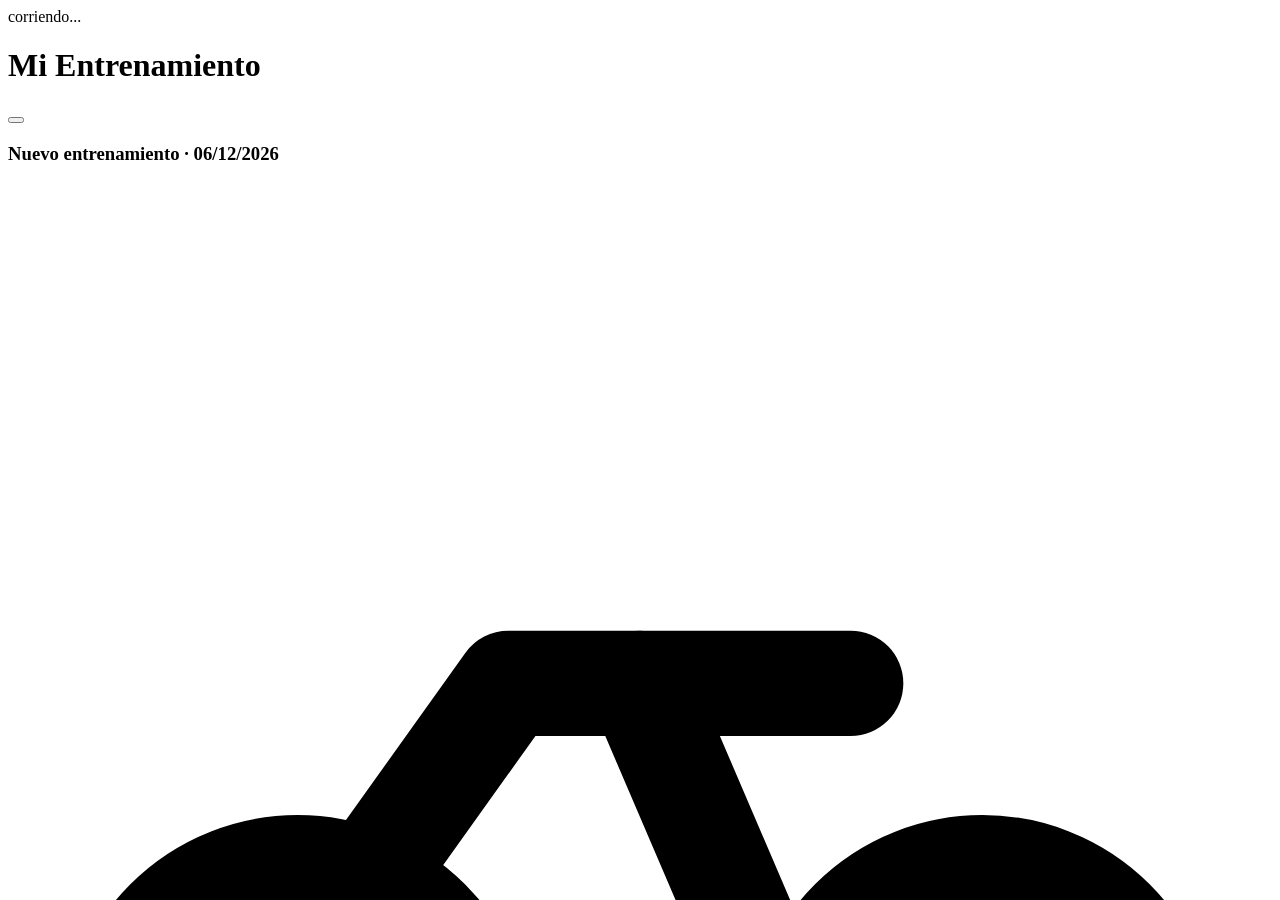
==== commit 81294c14: "feat(v1.6.0): importar archivos de Garmin (CSV, GPX, FIT) - Router de importacion por extension: JSO" ====
--- a/test/harness.html
+++ b/test/harness.html
@@ -291,10 +291,66 @@
         window.switchView("ajustes");
         await sleep(200);
         const ajustesHtml = document.getElementById("view").innerHTML;
-        check("ajustes tiene boton importar", ajustesHtml.includes("Importar JSON"));
+        check("ajustes tiene boton importar", ajustesHtml.includes("Importar") && ajustesHtml.includes("CSV"));
 
         // 23. Enlace de API key es clickeable (anchor con href)
         check("enlace apikey es anchor", ajustesHtml.includes('href="https://aistudio.google.com/apikey"') && ajustesHtml.includes("target=\"_blank\""));
+
+        // 24. Parser GPX: distancia haversine + duracion + desnivel
+        const gpx = `<?xml version="1.0" encoding="UTF-8"?>
+<gpx version="1.1" creator="Garmin">
+<trk><name>Cerro</name><trkseg>
+<trkpt lat="-33.456" lon="-70.650"><ele>600</ele><time>2026-08-25T08:00:00Z</time></trkpt>
+<trkpt lat="-33.456" lon="-70.649"><ele>610</ele><time>2026-08-25T08:05:00Z</time></trkpt>
+<trkpt lat="-33.455" lon="-70.648"><ele>625</ele><time>2026-08-25T08:10:00Z</time></trkpt>
+</trkseg></trk></gpx>`;
+        const g = window.parseGPXTexto(gpx);
+        check("gpx distancia >0", g.distanciaKm > 0.1 && g.distanciaKm < 2);
+        check("gpx desnivel 25m", g.desnivel === 25);
+        check("gpx duracion 10min", g.duracionMin === 10);
+
+        // 25. Importar GPX agrega entreno (confirm=true -> bici)
+        window._confirmOverride = () => true;
+        await window.importarGPX({ target: { files: [new File([gpx], "cerro.gpx", { type: "application/gpx+xml" })], value: "" } });
+        const trasGpx = await DB.getAll("entrenos");
+        const gpxEnt = trasGpx.find((e) => e.notas === "Importado de GPX");
+        check("gpx importado como bici", !!gpxEnt && gpxEnt.tipo === "bici-cerro" && parseFloat(gpxEnt.datos.distancia) > 0);
+
+        // 26. Parser FIT: archivo binario sintetico minimo
+        // Header FIT (14 bytes) + 1 definition (record mesg 20) + 2 data records
+        function construirFIT() {
+          const enc = new TextEncoder();
+          const header = new Uint8Array(14);
+          header[0] = 14; header[1] = 0x10; header[2] = 0x07;
+          // data size se rellena al final
+          header[8] = 0x2e; header[9] = 0x46; header[10] = 0x49; header[11] = 0x54; // .FIT
+          const def = new Uint8Array([0x40, 0x00, 0x00, 20, 0x00, 3,
+            253, 4, 0x86,   // timestamp uint32
+            5, 4, 0x88,     // distance float32
+            6, 2, 0x83,     // altitud sint16
+          ]);
+          function dataRec(ts, dist, alt) {
+            const b = new Uint8Array(11);
+            b[0] = 0x00;
+            new DataView(b.buffer).setUint32(1, ts, true);
+            new DataView(b.buffer).setFloat32(5, dist, true);
+            new DataView(b.buffer).setInt16(9, alt, true);
+            return b;
+          }
+          const r1 = dataRec(1000, 0, 500);
+          const r2 = dataRec(2000, 3000, 520);
+          const data = []; data.push(...def, ...r1, ...r2);
+          const total = new Uint8Array(14 + data.length);
+          total.set(header);
+          new DataView(total.buffer).setUint32(4, data.length, true);
+          total.set(new Uint8Array(data), 14);
+          return total.buffer;
+        }
+        const fitBuf = construirFIT();
+        const f = window.parseFITBytes(fitBuf);
+        check("fit distancia 3km", f.distanciaKm === 3);
+        check("fit duracion 17min", f.duracionMin === 17); // 2000-1000 seg = 16.67 -> 17
+        check("fit desnivel 20m", f.desnivel === 20);
 
         document.getElementById("result").textContent = "RESULTADO: " + resultados.filter((r) => r.startsWith("PASS")).length + "/" + resultados.length + " PASS";
         resultados.forEach((r) => {
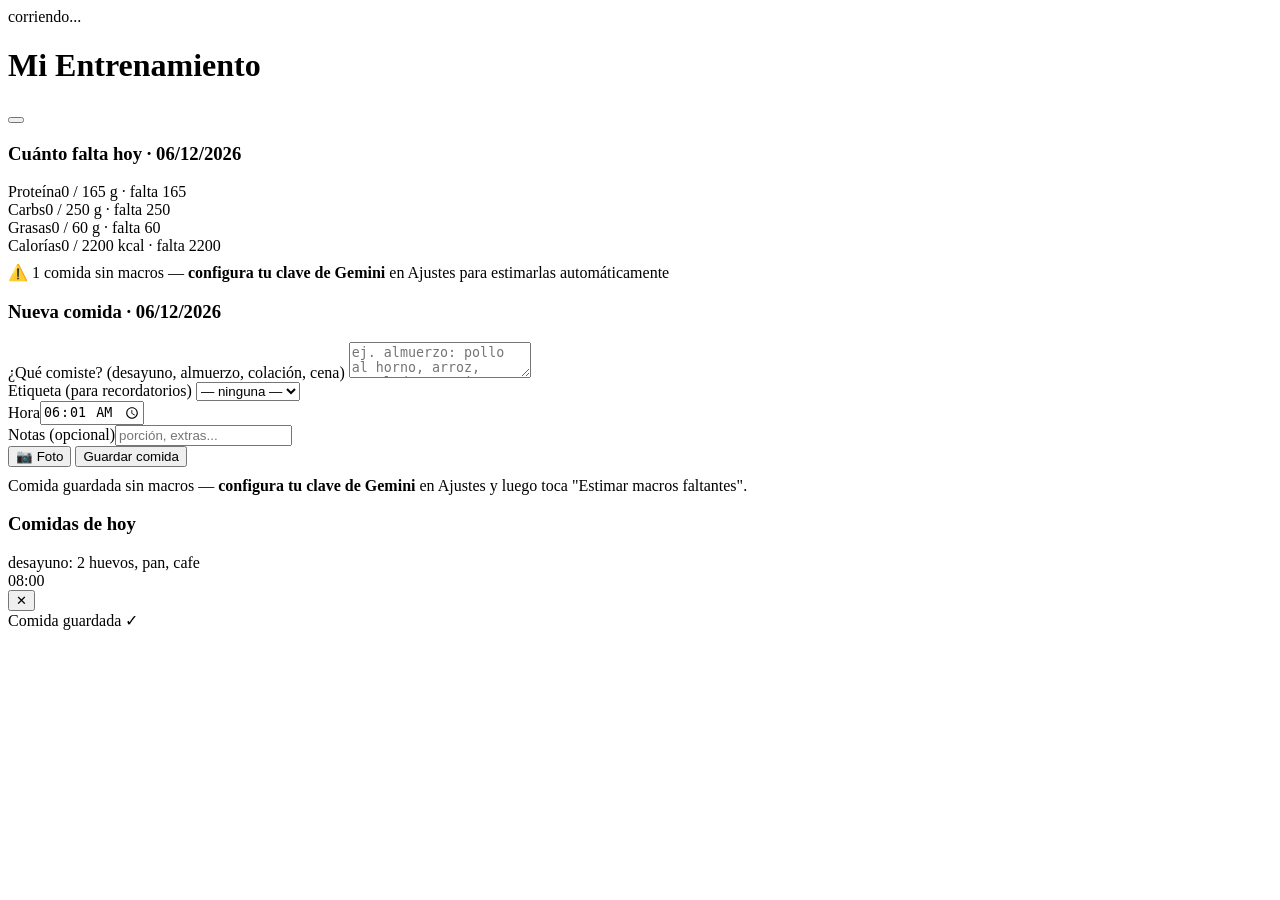
==== commit 71193a1e: "feat(v1.6.2): GPX extrae FC y calorias + fix ternario tipo - parseGPXTexto ahora extrae: calorias, f" ====
--- a/test/harness.html
+++ b/test/harness.html
@@ -296,18 +296,25 @@
         // 23. Enlace de API key es clickeable (anchor con href)
         check("enlace apikey es anchor", ajustesHtml.includes('href="https://aistudio.google.com/apikey"') && ajustesHtml.includes("target=\"_blank\""));
 
-        // 24. Parser GPX: distancia haversine + duracion + desnivel
+        // 24. Parser GPX: distancia haversine + duracion + desnivel + FC + calorias
         const gpx = `<?xml version="1.0" encoding="UTF-8"?>
 <gpx version="1.1" creator="Garmin">
-<trk><name>Cerro</name><trkseg>
+<trk><name>Subida cerro</name><type>mountain_biking</type><trkseg>
 <trkpt lat="-33.456" lon="-70.650"><ele>600</ele><time>2026-08-25T08:00:00Z</time></trkpt>
 <trkpt lat="-33.456" lon="-70.649"><ele>610</ele><time>2026-08-25T08:05:00Z</time></trkpt>
 <trkpt lat="-33.455" lon="-70.648"><ele>625</ele><time>2026-08-25T08:10:00Z</time></trkpt>
-</trkseg></trk></gpx>`;
+</trkseg>
+<extensions><calories>480</calories><MaxHR>172</MaxHR><AvgHR>148</AvgHR></extensions>
+</trk></gpx>`;
         const g = window.parseGPXTexto(gpx);
         check("gpx distancia >0", g.distanciaKm > 0.1 && g.distanciaKm < 2);
         check("gpx desnivel 25m", g.desnivel === 25);
         check("gpx duracion 10min", g.duracionMin === 10);
+        check("gpx calorias 480", g.calorias === 480);
+        check("gpx fc promedio 148", g.fcPromedio === 148);
+        check("gpx fc max 172", g.fcMax === 172);
+        check("gpx tipo mountain_biking", g.tipoGPX === "mountain_biking");
+        check("gpx nombre contiene subida", g.nombre.includes("Subida"));
 
         // 25. Importar GPX agrega entreno (confirm=true -> bici)
         window._confirmOverride = () => true;
@@ -315,6 +322,8 @@
         const trasGpx = await DB.getAll("entrenos");
         const gpxEnt = trasGpx.find((e) => e.notas === "Importado de GPX");
         check("gpx importado como bici", !!gpxEnt && gpxEnt.tipo === "bici-cerro" && parseFloat(gpxEnt.datos.distancia) > 0);
+        check("gpx tiene fc promedio", !!gpxEnt && gpxEnt.datos.fc === "148 / 172");
+        check("gpx tiene calorias", !!gpxEnt && parseInt(gpxEnt.datos.calorias) === 480);
 
         // 26. Parser FIT: archivo binario sintetico minimo
         // Header FIT (14 bytes) + 1 definition (record mesg 20) + 2 data records
